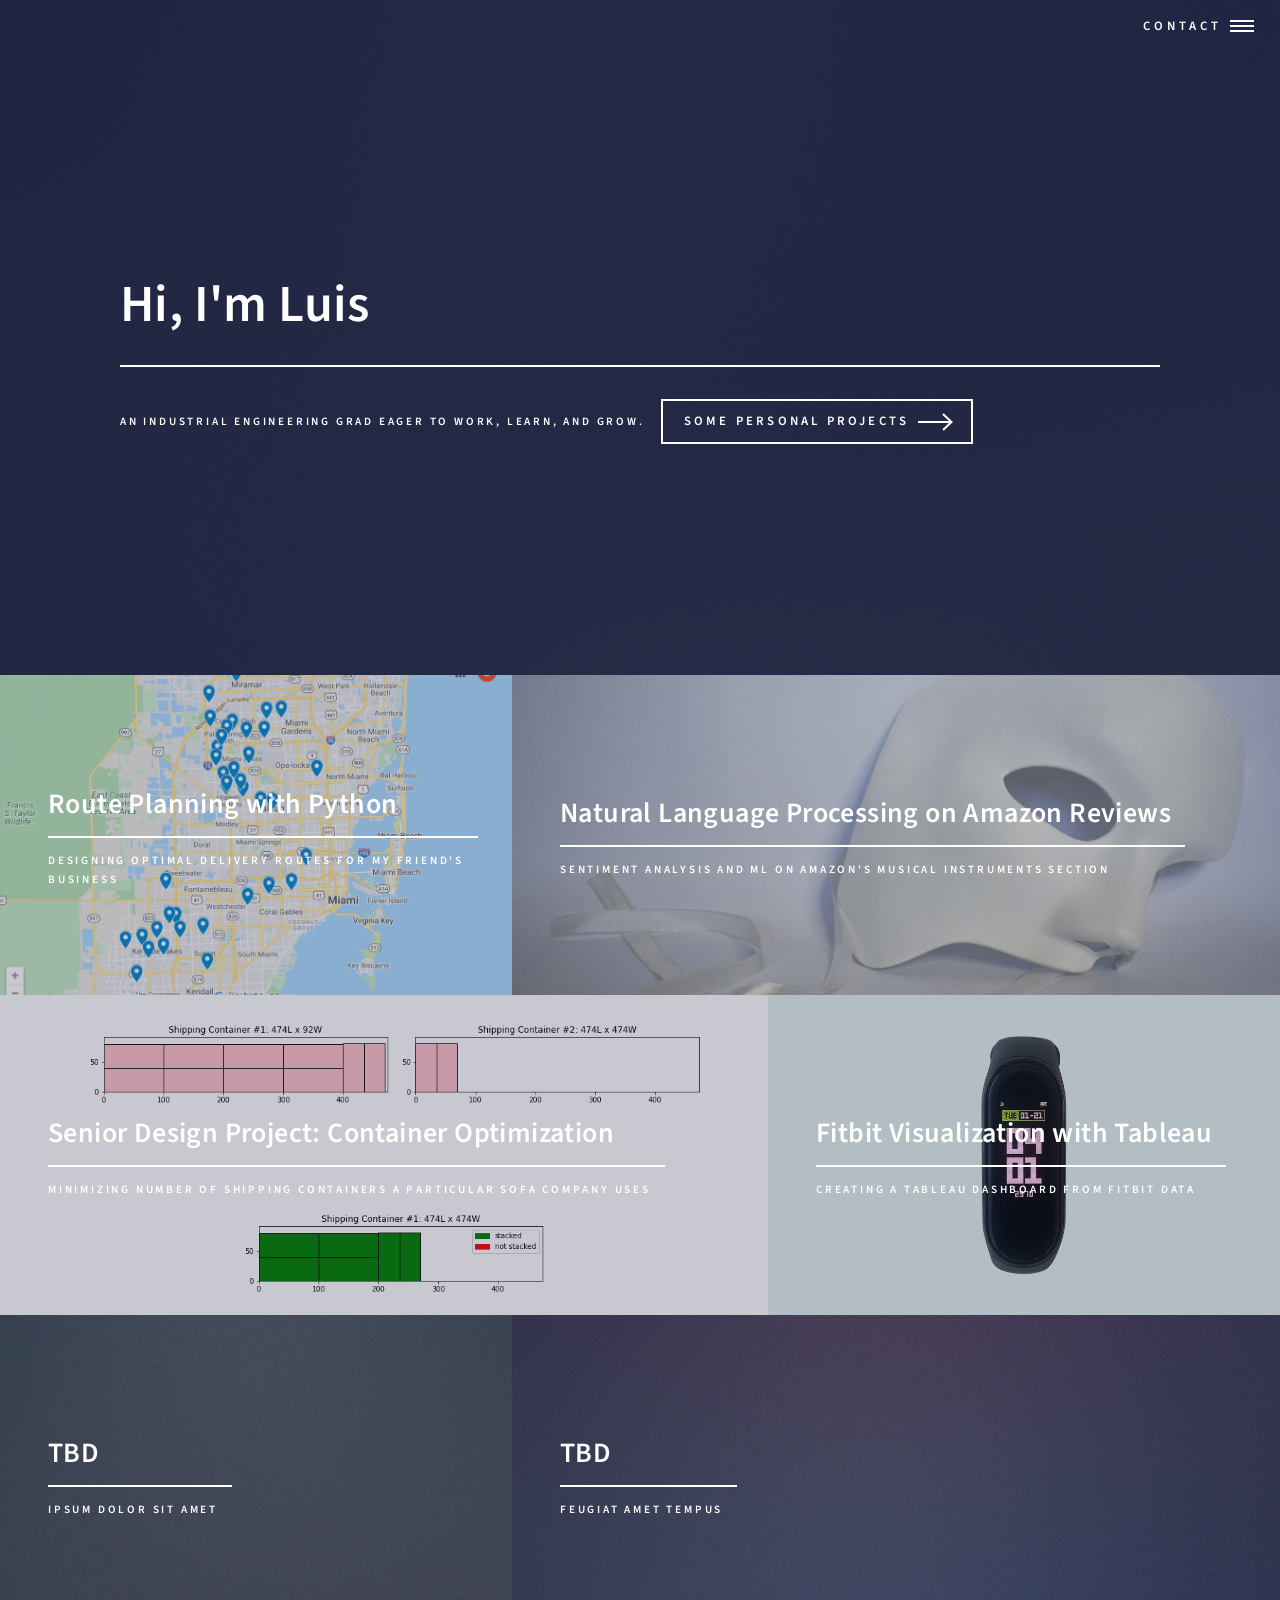
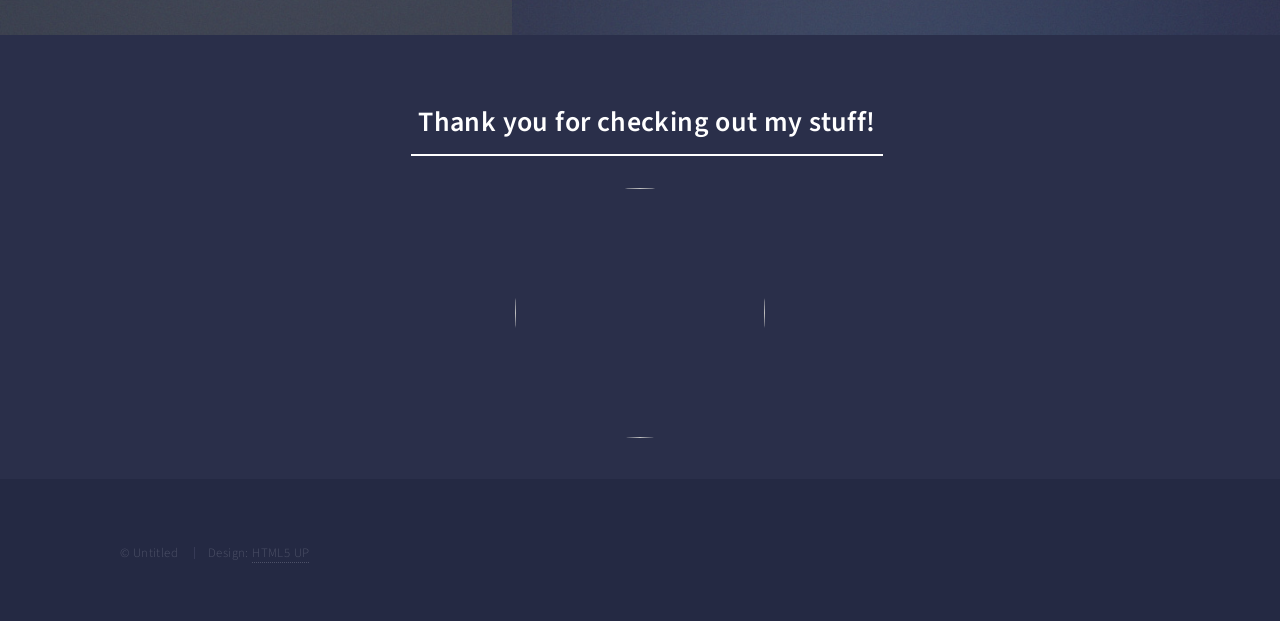
==== index.html @ 77a2e67a "Big Push" ====
<!DOCTYPE HTML>
<!--
	Forty by HTML5 UP
	html5up.net | @ajlkn
	Free for personal and commercial use under the CCA 3.0 license (html5up.net/license)
-->
<html>

<head>
	<title>Luis Ramirez Portfolio</title>
	<meta charset="utf-8" />
	<meta name="viewport" content="width=device-width, initial-scale=1, user-scalable=no" />
	<link rel="stylesheet" href="assets/css/main.css" />
	<noscript>
		<link rel="stylesheet" href="assets/css/noscript.css" />
	</noscript>
</head>

<body class="is-preload">

	<!-- Wrapper -->
	<div id="wrapper">

		<!-- Header -->
		<header id="header" class="alt">
			<nav>
				<a href="#menu">Contact</a>
			</nav>
		</header>

		<!-- Menu -->
		<nav id="menu">
			<ul class="links">
				<li><a style="pointer-events: none; cursor: default;" href="javascript:void(0);">(786) 250-7669</a></li>
				<li><a href=mailto:luisramirez9696@gmail.com>luisramirez9696@gmail.com</a></li>
				<p></p>
				<ul class="icons">
					<li><a href="#" class="icon brands alt fa-linkedin-in"><span class="label">LinkedIn</span></a></li>
				</ul>

			</ul>

		</nav>

		<!-- Banner -->
		<section id="banner" class="major">
			<div class="inner">
				<header class="major">
					<h1>Hi, I'm Luis</h1>
				</header>
				<div class="content">
					<p>An Industrial Engineering grad eager to work, learn, and grow. <br>

					<ul class="actions">
						<li><a href="#one" class="button next scrolly">Some personal projects</a></li>
					</ul>
				</div>
			</div>
		</section>

		<!-- Main -->
		<div id="main">

			<!-- One -->
			<section id="one" class="tiles">
				<article>
					<span class="image">
						<img src="images/deliverymap.png" alt="" />
					</span>
					<header class="major">
						<h3><a href="bf2.html" class="link">Route Planning with Python</a></h3>
						<p>Designing optimal delivery routes for my friend's business</p>
					</header>
				</article>
				<article>
					<span class="image">
						<img src="images/tamara-gak-1vZAezBEADw-unsplash.jpg" alt="" />
					</span>
					<header class="major">
						<h3><a href="amazon.html" class="link">Natural
								Language Processing on Amazon Reviews</a>
						</h3>
						<p>Sentiment analysis and ML on Amazon's Musical Instruments section</p>
					</header>
				</article>
				<article>
					<span class="image">
						<img src="images/floor_loading_only.png" alt="" />
					</span>
					<header class="major">
						<h3><a href="seniordesign.html" class="link">Senior Design Project: Container Optimization</a></h3>
						<p>Minimizing number of shipping containers a particular sofa company uses</p>
					</header>
				</article>
				<article>
					<span class="image">
						<img src="images/kiran-ck-UkO7K1CPFS8-unsplash.jpg" alt="" />
					</span>
					<header class="major">
						<h3><a href="fitbit-data-visualization.html" class="link">Fitbit Visualization with Tableau</a>
						</h3>
						<p>Creating a Tableau dashboard from Fitbit data</p>
					</header>
				</article>
				<article>
					<span class="image">
						<img src="images/pic05.jpg" alt="" />
					</span>
					<header class="major">
						<h3><a href="landing.html" class="link">TBD</a></h3>
						<p>Ipsum dolor sit amet</p>
					</header>
				</article>
				<article>
					<span class="image">
						<img src="images/pic06.jpg" alt="" />
					</span>
					<header class="major">
						<h3><a href="landing.html" class="link">TBD</a></h3>
						<p>Feugiat amet tempus</p>
					</header>
				</article>
			</section>


			<!-- Two -->
			<section id="two">


				

				<div class="inner">

					<center>
					<header class="major">
						<h2>Thank you for checking out my stuff!</h2>
					</header>

					<img id="avatar" src="images/IMG_6641.PNG" />
				</center>
				</div>

				
			</section>



		</div>

		<!-- Contact -->


		<!-- Footer -->
		<footer id="footer">
			<div class="inner">
				<!-- <ul class="icons">
					<li><a href="#" class="icon brands alt fa-twitter"><span class="label">Twitter</span></a></li>
					<li><a href="#" class="icon brands alt fa-facebook-f"><span class="label">Facebook</span></a></li>
					<li><a href="#" class="icon brands alt fa-instagram"><span class="label">Instagram</span></a></li>
					<li><a href="#" class="icon brands alt fa-github"><span class="label">GitHub</span></a></li>
					<li><a href="#" class="icon brands alt fa-linkedin-in"><span class="label">LinkedIn</span></a></li>
				</ul> -->
				<ul class="copyright">
					<li>&copy; Untitled</li>
					<li>Design: <a href="https://html5up.net">HTML5 UP</a></li>
				</ul>
			</div>
		</footer>

	</div>

	<!-- Scripts -->
	<script src="assets/js/jquery.min.js"></script>
	<script src="assets/js/jquery.scrolly.min.js"></script>
	<script src="assets/js/jquery.scrollex.min.js"></script>
	<script src="assets/js/browser.min.js"></script>
	<script src="assets/js/breakpoints.min.js"></script>
	<script src="assets/js/util.js"></script>
	<script src="assets/js/main.js"></script>

</body>

</html>
---- assets/css/main.css ----
@import url(fontawesome-all.min.css);
@import url("https://fonts.googleapis.com/css?family=Source+Sans+Pro:300,300italic,600,600italic");

/*
	Forty by HTML5 UP
	html5up.net | @ajlkn
	Free for personal and commercial use under the CCA 3.0 license (html5up.net/license)
*/

html, body, div, span, applet, object,
iframe, h1, h2, h3, h4, h5, h6, p, blockquote,
pre, a, abbr, acronym, address, big, cite,
code, del, dfn, em, img, ins, kbd, q, s, samp,
small, strike, strong, sub, sup, tt, var, b,
u, i, center, dl, dt, dd, ol, ul, li, fieldset,
form, label, legend, table, caption, tbody,
tfoot, thead, tr, th, td, article, aside,
canvas, details, embed, figure, figcaption,
footer, header, hgroup, menu, nav, output, ruby,
section, summary, time, mark, audio, video {
	margin: 0;
	padding: 0;
	border: 0;
	font-size: 100%;
	font: inherit;
	vertical-align: baseline;}

article, aside, details, figcaption, figure,
footer, header, hgroup, menu, nav, section {
	display: block;}

body {
	line-height: 1;
}

ol, ul {
	list-style: none;
}

blockquote, q {
	quotes: none;
}

	blockquote:before, blockquote:after, q:before, q:after {
		content: '';
		content: none;
	}

table {
	border-collapse: collapse;
	border-spacing: 0;
}

body {
	-webkit-text-size-adjust: none;
}

mark {
	background-color: transparent;
	color: inherit;
}

input::-moz-focus-inner {
	border: 0;
	padding: 0;
}

input, select, textarea {
	-moz-appearance: none;
	-webkit-appearance: none;
	-ms-appearance: none;
	appearance: none;
}

/* Basic */

	@-ms-viewport {
		width: device-width;
	}

	body {
		-ms-overflow-style: scrollbar;
	}

	@media screen and (max-width: 480px) {

		html, body {
			min-width: 320px;
		}

	}

	html {
		box-sizing: border-box;
	}

	*, *:before, *:after {
		box-sizing: inherit;
	}

	body {
		background: #242943;
	}

		body.is-preload *, body.is-preload *:before, body.is-preload *:after {
			-moz-animation: none !important;
			-webkit-animation: none !important;
			-ms-animation: none !important;
			animation: none !important;
			-moz-transition: none !important;
			-webkit-transition: none !important;
			-ms-transition: none !important;
			transition: none !important;
		}

/* Type */

	body, input, select, textarea {
		color: #ffffff;
		font-family: "Source Sans Pro", Helvetica, sans-serif;
		font-size: 17pt;
		font-weight: 300;
		letter-spacing: 0.025em;
		line-height: 1.65;
	}

		@media screen and (max-width: 1680px) {

			body, input, select, textarea {
				font-size: 14pt;
			}

		}

		@media screen and (max-width: 1280px) {

			body, input, select, textarea {
				font-size: 12pt;
			}

		}

		@media screen and (max-width: 360px) {

			body, input, select, textarea {
				font-size: 11pt;
			}

		}

	a {
		-moz-transition: color 0.2s ease-in-out, border-bottom-color 0.2s ease-in-out;
		-webkit-transition: color 0.2s ease-in-out, border-bottom-color 0.2s ease-in-out;
		-ms-transition: color 0.2s ease-in-out, border-bottom-color 0.2s ease-in-out;
		transition: color 0.2s ease-in-out, border-bottom-color 0.2s ease-in-out;
		border-bottom: dotted 1px;
		color: inherit;
		text-decoration: none;
	}

		a:hover {
			border-bottom-color: transparent;
			color: #9bf1ff !important;
		}

		a:active {
			color: #53e3fb !important;
		}

	strong, b {
		color: #ffffff;
		font-weight: 600;
	}

	em, i {
		font-style: italic;
	}

	p {
		margin: 0 0 2em 0;
		text-align: justify;
	}

	h1, h2, h3, h4, h5, h6 {
		color: #ffffff;
		font-weight: 600;
		line-height: 1.65;
		margin: 0 0 1em 0;
	}

		h1 a, h2 a, h3 a, h4 a, h5 a, h6 a {
			color: inherit;
			border-bottom: 0;
		}

	h1 {
		font-size: 2.5em;
	}

	h2 {
		font-size: 1.75em;
	}

	h3 {
		font-size: 1.35em;
	}

	h4 {
		font-size: 1.1em;
	}

	h5 {
		font-size: 0.9em;
	}

	h6 {
		font-size: 0.7em;
	}

	@media screen and (max-width: 736px) {

		h1 {
			font-size: 2em;
		}

		h2 {
			font-size: 1.5em;
		}

		h3 {
			font-size: 1.25em;
		}

	}

	sub {
		font-size: 0.8em;
		position: relative;
		top: 0.5em;
	}

	sup {
		font-size: 0.8em;
		position: relative;
		top: -0.5em;
	}

	blockquote {
		border-left: solid 4px rgba(212, 212, 255, 0.1);
		font-style: italic;
		margin: 0 0 2em 0;
		padding: 0.5em 0 0.5em 2em;
	}

	code {
		background: rgba(212, 212, 255, 0.035);
		font-family: "Courier New", monospace;
		font-size: 0.9em;
		margin: 0 0.25em;
		padding: 0.25em 0.65em;
	}

	pre {
		-webkit-overflow-scrolling: touch;
		font-family: "Courier New", monospace;
		font-size: 0.9em;
		margin: 0 0 2em 0;
	}

		pre code {
			display: block;
			line-height: 1.75;
			padding: 1em 1.5em;
			overflow-x: auto;
		}

	hr {
		border: 0;
		border-bottom: solid 1px rgba(212, 212, 255, 0.1);
		margin: 2em 0;
	}

		hr.major {
			margin: 3em 0;
		}

	.align-left {
		text-align: left;
	}

	.align-center {
		text-align: center;
	}

	.align-right {
		text-align: right;
	}

/* Row */

	.row {
		display: flex;
		flex-wrap: wrap;
		box-sizing: border-box;
		align-items: stretch;
	}

		.row > * {
			box-sizing: border-box;
		}

		.row.gtr-uniform > * > :last-child {
			margin-bottom: 0;
		}

		.row.aln-left {
			justify-content: flex-start;
		}

		.row.aln-center {
			justify-content: center;
		}

		.row.aln-right {
			justify-content: flex-end;
		}

		.row.aln-top {
			align-items: flex-start;
		}

		.row.aln-middle {
			align-items: center;
		}

		.row.aln-bottom {
			align-items: flex-end;
		}

		.row > .imp {
			order: -1;
		}

		.row > .col-1 {
			width: 8.33333%;
		}

		.row > .off-1 {
			margin-left: 8.33333%;
		}

		.row > .col-2 {
			width: 16.66667%;
		}

		.row > .off-2 {
			margin-left: 16.66667%;
		}

		.row > .col-3 {
			width: 25%;
		}

		.row > .off-3 {
			margin-left: 25%;
		}

		.row > .col-4 {
			width: 33.33333%;
		}

		.row > .off-4 {
			margin-left: 33.33333%;
		}

		.row > .col-5 {
			width: 41.66667%;
		}

		.row > .off-5 {
			margin-left: 41.66667%;
		}

		.row > .col-6 {
			width: 50%;
		}

		.row > .off-6 {
			margin-left: 50%;
		}

		.row > .col-7 {
			width: 58.33333%;
		}

		.row > .off-7 {
			margin-left: 58.33333%;
		}

		.row > .col-8 {
			width: 66.66667%;
		}

		.row > .off-8 {
			margin-left: 66.66667%;
		}

		.row > .col-9 {
			width: 75%;
		}

		.row > .off-9 {
			margin-left: 75%;
		}

		.row > .col-10 {
			width: 83.33333%;
		}

		.row > .off-10 {
			margin-left: 83.33333%;
		}

		.row > .col-11 {
			width: 91.66667%;
		}

		.row > .off-11 {
			margin-left: 91.66667%;
		}

		.row > .col-12 {
			width: 100%;
		}

		.row > .off-12 {
			margin-left: 100%;
		}

		.row.gtr-0 {
			margin-top: 0;
			margin-left: 0em;
		}

			.row.gtr-0 > * {
				padding: 0 0 0 0em;
			}

			.row.gtr-0.gtr-uniform {
				margin-top: 0em;
			}

				.row.gtr-0.gtr-uniform > * {
					padding-top: 0em;
				}

		.row.gtr-25 {
			margin-top: 0;
			margin-left: -0.5em;
		}

			.row.gtr-25 > * {
				padding: 0 0 0 0.5em;
			}

			.row.gtr-25.gtr-uniform {
				margin-top: -0.5em;
			}

				.row.gtr-25.gtr-uniform > * {
					padding-top: 0.5em;
				}

		.row.gtr-50 {
			margin-top: 0;
			margin-left: -1em;
		}

			.row.gtr-50 > * {
				padding: 0 0 0 1em;
			}

			.row.gtr-50.gtr-uniform {
				margin-top: -1em;
			}

				.row.gtr-50.gtr-uniform > * {
					padding-top: 1em;
				}

		.row {
			margin-top: 0;
			margin-left: -2em;
		}

			.row > * {
				padding: 0 0 0 2em;
			}

			.row.gtr-uniform {
				margin-top: -2em;
			}

				.row.gtr-uniform > * {
					padding-top: 2em;
				}

		.row.gtr-150 {
			margin-top: 0;
			margin-left: -3em;
		}

			.row.gtr-150 > * {
				padding: 0 0 0 3em;
			}

			.row.gtr-150.gtr-uniform {
				margin-top: -3em;
			}

				.row.gtr-150.gtr-uniform > * {
					padding-top: 3em;
				}

		.row.gtr-200 {
			margin-top: 0;
			margin-left: -4em;
		}

			.row.gtr-200 > * {
				padding: 0 0 0 4em;
			}

			.row.gtr-200.gtr-uniform {
				margin-top: -4em;
			}

				.row.gtr-200.gtr-uniform > * {
					padding-top: 4em;
				}

		@media screen and (max-width: 1680px) {

			.row {
				display: flex;
				flex-wrap: wrap;
				box-sizing: border-box;
				align-items: stretch;
			}

				.row > * {
					box-sizing: border-box;
				}

				.row.gtr-uniform > * > :last-child {
					margin-bottom: 0;
				}

				.row.aln-left {
					justify-content: flex-start;
				}

				.row.aln-center {
					justify-content: center;
				}

				.row.aln-right {
					justify-content: flex-end;
				}

				.row.aln-top {
					align-items: flex-start;
				}

				.row.aln-middle {
					align-items: center;
				}

				.row.aln-bottom {
					align-items: flex-end;
				}

				.row > .imp-xlarge {
					order: -1;
				}

				.row > .col-1-xlarge {
					width: 8.33333%;
				}

				.row > .off-1-xlarge {
					margin-left: 8.33333%;
				}

				.row > .col-2-xlarge {
					width: 16.66667%;
				}

				.row > .off-2-xlarge {
					margin-left: 16.66667%;
				}

				.row > .col-3-xlarge {
					width: 25%;
				}

				.row > .off-3-xlarge {
					margin-left: 25%;
				}

				.row > .col-4-xlarge {
					width: 33.33333%;
				}

				.row > .off-4-xlarge {
					margin-left: 33.33333%;
				}

				.row > .col-5-xlarge {
					width: 41.66667%;
				}

				.row > .off-5-xlarge {
					margin-left: 41.66667%;
				}

				.row > .col-6-xlarge {
					width: 50%;
				}

				.row > .off-6-xlarge {
					margin-left: 50%;
				}

				.row > .col-7-xlarge {
					width: 58.33333%;
				}

				.row > .off-7-xlarge {
					margin-left: 58.33333%;
				}

				.row > .col-8-xlarge {
					width: 66.66667%;
				}

				.row > .off-8-xlarge {
					margin-left: 66.66667%;
				}

				.row > .col-9-xlarge {
					width: 75%;
				}

				.row > .off-9-xlarge {
					margin-left: 75%;
				}

				.row > .col-10-xlarge {
					width: 83.33333%;
				}

				.row > .off-10-xlarge {
					margin-left: 83.33333%;
				}

				.row > .col-11-xlarge {
					width: 91.66667%;
				}

				.row > .off-11-xlarge {
					margin-left: 91.66667%;
				}

				.row > .col-12-xlarge {
					width: 100%;
				}

				.row > .off-12-xlarge {
					margin-left: 100%;
				}

				.row.gtr-0 {
					margin-top: 0;
					margin-left: 0em;
				}

					.row.gtr-0 > * {
						padding: 0 0 0 0em;
					}

					.row.gtr-0.gtr-uniform {
						margin-top: 0em;
					}

						.row.gtr-0.gtr-uniform > * {
							padding-top: 0em;
						}

				.row.gtr-25 {
					margin-top: 0;
					margin-left: -0.5em;
				}

					.row.gtr-25 > * {
						padding: 0 0 0 0.5em;
					}

					.row.gtr-25.gtr-uniform {
						margin-top: -0.5em;
					}

						.row.gtr-25.gtr-uniform > * {
							padding-top: 0.5em;
						}

				.row.gtr-50 {
					margin-top: 0;
					margin-left: -1em;
				}

					.row.gtr-50 > * {
						padding: 0 0 0 1em;
					}

					.row.gtr-50.gtr-uniform {
						margin-top: -1em;
					}

						.row.gtr-50.gtr-uniform > * {
							padding-top: 1em;
						}

				.row {
					margin-top: 0;
					margin-left: -2em;
				}

					.row > * {
						padding: 0 0 0 2em;
					}

					.row.gtr-uniform {
						margin-top: -2em;
					}

						.row.gtr-uniform > * {
							padding-top: 2em;
						}

				.row.gtr-150 {
					margin-top: 0;
					margin-left: -3em;
				}

					.row.gtr-150 > * {
						padding: 0 0 0 3em;
					}

					.row.gtr-150.gtr-uniform {
						margin-top: -3em;
					}

						.row.gtr-150.gtr-uniform > * {
							padding-top: 3em;
						}

				.row.gtr-200 {
					margin-top: 0;
					margin-left: -4em;
				}

					.row.gtr-200 > * {
						padding: 0 0 0 4em;
					}

					.row.gtr-200.gtr-uniform {
						margin-top: -4em;
					}

						.row.gtr-200.gtr-uniform > * {
							padding-top: 4em;
						}

		}

		@media screen and (max-width: 1280px) {

			.row {
				display: flex;
				flex-wrap: wrap;
				box-sizing: border-box;
				align-items: stretch;
			}

				.row > * {
					box-sizing: border-box;
				}

				.row.gtr-uniform > * > :last-child {
					margin-bottom: 0;
				}

				.row.aln-left {
					justify-content: flex-start;
				}

				.row.aln-center {
					justify-content: center;
				}

				.row.aln-right {
					justify-content: flex-end;
				}

				.row.aln-top {
					align-items: flex-start;
				}

				.row.aln-middle {
					align-items: center;
				}

				.row.aln-bottom {
					align-items: flex-end;
				}

				.row > .imp-large {
					order: -1;
				}

				.row > .col-1-large {
					width: 8.33333%;
				}

				.row > .off-1-large {
					margin-left: 8.33333%;
				}

				.row > .col-2-large {
					width: 16.66667%;
				}

				.row > .off-2-large {
					margin-left: 16.66667%;
				}

				.row > .col-3-large {
					width: 25%;
				}

				.row > .off-3-large {
					margin-left: 25%;
				}

				.row > .col-4-large {
					width: 33.33333%;
				}

				.row > .off-4-large {
					margin-left: 33.33333%;
				}

				.row > .col-5-large {
					width: 41.66667%;
				}

				.row > .off-5-large {
					margin-left: 41.66667%;
				}

				.row > .col-6-large {
					width: 50%;
				}

				.row > .off-6-large {
					margin-left: 50%;
				}

				.row > .col-7-large {
					width: 58.33333%;
				}

				.row > .off-7-large {
					margin-left: 58.33333%;
				}

				.row > .col-8-large {
					width: 66.66667%;
				}

				.row > .off-8-large {
					margin-left: 66.66667%;
				}

				.row > .col-9-large {
					width: 75%;
				}

				.row > .off-9-large {
					margin-left: 75%;
				}

				.row > .col-10-large {
					width: 83.33333%;
				}

				.row > .off-10-large {
					margin-left: 83.33333%;
				}

				.row > .col-11-large {
					width: 91.66667%;
				}

				.row > .off-11-large {
					margin-left: 91.66667%;
				}

				.row > .col-12-large {
					width: 100%;
				}

				.row > .off-12-large {
					margin-left: 100%;
				}

				.row.gtr-0 {
					margin-top: 0;
					margin-left: 0em;
				}

					.row.gtr-0 > * {
						padding: 0 0 0 0em;
					}

					.row.gtr-0.gtr-uniform {
						margin-top: 0em;
					}

						.row.gtr-0.gtr-uniform > * {
							padding-top: 0em;
						}

				.row.gtr-25 {
					margin-top: 0;
					margin-left: -0.375em;
				}

					.row.gtr-25 > * {
						padding: 0 0 0 0.375em;
					}

					.row.gtr-25.gtr-uniform {
						margin-top: -0.375em;
					}

						.row.gtr-25.gtr-uniform > * {
							padding-top: 0.375em;
						}

				.row.gtr-50 {
					margin-top: 0;
					margin-left: -0.75em;
				}

					.row.gtr-50 > * {
						padding: 0 0 0 0.75em;
					}

					.row.gtr-50.gtr-uniform {
						margin-top: -0.75em;
					}

						.row.gtr-50.gtr-uniform > * {
							padding-top: 0.75em;
						}

				.row {
					margin-top: 0;
					margin-left: -1.5em;
				}

					.row > * {
						padding: 0 0 0 1.5em;
					}

					.row.gtr-uniform {
						margin-top: -1.5em;
					}

						.row.gtr-uniform > * {
							padding-top: 1.5em;
						}

				.row.gtr-150 {
					margin-top: 0;
					margin-left: -2.25em;
				}

					.row.gtr-150 > * {
						padding: 0 0 0 2.25em;
					}

					.row.gtr-150.gtr-uniform {
						margin-top: -2.25em;
					}

						.row.gtr-150.gtr-uniform > * {
							padding-top: 2.25em;
						}

				.row.gtr-200 {
					margin-top: 0;
					margin-left: -3em;
				}

					.row.gtr-200 > * {
						padding: 0 0 0 3em;
					}

					.row.gtr-200.gtr-uniform {
						margin-top: -3em;
					}

						.row.gtr-200.gtr-uniform > * {
							padding-top: 3em;
						}

		}

		@media screen and (max-width: 980px) {

			.row {
				display: flex;
				flex-wrap: wrap;
				box-sizing: border-box;
				align-items: stretch;
			}

				.row > * {
					box-sizing: border-box;
				}

				.row.gtr-uniform > * > :last-child {
					margin-bottom: 0;
				}

				.row.aln-left {
					justify-content: flex-start;
				}

				.row.aln-center {
					justify-content: center;
				}

				.row.aln-right {
					justify-content: flex-end;
				}

				.row.aln-top {
					align-items: flex-start;
				}

				.row.aln-middle {
					align-items: center;
				}

				.row.aln-bottom {
					align-items: flex-end;
				}

				.row > .imp-medium {
					order: -1;
				}

				.row > .col-1-medium {
					width: 8.33333%;
				}

				.row > .off-1-medium {
					margin-left: 8.33333%;
				}

				.row > .col-2-medium {
					width: 16.66667%;
				}

				.row > .off-2-medium {
					margin-left: 16.66667%;
				}

				.row > .col-3-medium {
					width: 25%;
				}

				.row > .off-3-medium {
					margin-left: 25%;
				}

				.row > .col-4-medium {
					width: 33.33333%;
				}

				.row > .off-4-medium {
					margin-left: 33.33333%;
				}

				.row > .col-5-medium {
					width: 41.66667%;
				}

				.row > .off-5-medium {
					margin-left: 41.66667%;
				}

				.row > .col-6-medium {
					width: 50%;
				}

				.row > .off-6-medium {
					margin-left: 50%;
				}

				.row > .col-7-medium {
					width: 58.33333%;
				}

				.row > .off-7-medium {
					margin-left: 58.33333%;
				}

				.row > .col-8-medium {
					width: 66.66667%;
				}

				.row > .off-8-medium {
					margin-left: 66.66667%;
				}

				.row > .col-9-medium {
					width: 75%;
				}

				.row > .off-9-medium {
					margin-left: 75%;
				}

				.row > .col-10-medium {
					width: 83.33333%;
				}

				.row > .off-10-medium {
					margin-left: 83.33333%;
				}

				.row > .col-11-medium {
					width: 91.66667%;
				}

				.row > .off-11-medium {
					margin-left: 91.66667%;
				}

				.row > .col-12-medium {
					width: 100%;
				}

				.row > .off-12-medium {
					margin-left: 100%;
				}

				.row.gtr-0 {
					margin-top: 0;
					margin-left: 0em;
				}

					.row.gtr-0 > * {
						padding: 0 0 0 0em;
					}

					.row.gtr-0.gtr-uniform {
						margin-top: 0em;
					}

						.row.gtr-0.gtr-uniform > * {
							padding-top: 0em;
						}

				.row.gtr-25 {
					margin-top: 0;
					margin-left: -0.375em;
				}

					.row.gtr-25 > * {
						padding: 0 0 0 0.375em;
					}

					.row.gtr-25.gtr-uniform {
						margin-top: -0.375em;
					}

						.row.gtr-25.gtr-uniform > * {
							padding-top: 0.375em;
						}

				.row.gtr-50 {
					margin-top: 0;
					margin-left: -0.75em;
				}

					.row.gtr-50 > * {
						padding: 0 0 0 0.75em;
					}

					.row.gtr-50.gtr-uniform {
						margin-top: -0.75em;
					}

						.row.gtr-50.gtr-uniform > * {
							padding-top: 0.75em;
						}

				.row {
					margin-top: 0;
					margin-left: -1.5em;
				}

					.row > * {
						padding: 0 0 0 1.5em;
					}

					.row.gtr-uniform {
						margin-top: -1.5em;
					}

						.row.gtr-uniform > * {
							padding-top: 1.5em;
						}

				.row.gtr-150 {
					margin-top: 0;
					margin-left: -2.25em;
				}

					.row.gtr-150 > * {
						padding: 0 0 0 2.25em;
					}

					.row.gtr-150.gtr-uniform {
						margin-top: -2.25em;
					}

						.row.gtr-150.gtr-uniform > * {
							padding-top: 2.25em;
						}

				.row.gtr-200 {
					margin-top: 0;
					margin-left: -3em;
				}

					.row.gtr-200 > * {
						padding: 0 0 0 3em;
					}

					.row.gtr-200.gtr-uniform {
						margin-top: -3em;
					}

						.row.gtr-200.gtr-uniform > * {
							padding-top: 3em;
						}

		}

		@media screen and (max-width: 736px) {

			.row {
				display: flex;
				flex-wrap: wrap;
				box-sizing: border-box;
				align-items: stretch;
			}

				.row > * {
					box-sizing: border-box;
				}

				.row.gtr-uniform > * > :last-child {
					margin-bottom: 0;
				}

				.row.aln-left {
					justify-content: flex-start;
				}

				.row.aln-center {
					justify-content: center;
				}

				.row.aln-right {
					justify-content: flex-end;
				}

				.row.aln-top {
					align-items: flex-start;
				}

				.row.aln-middle {
					align-items: center;
				}

				.row.aln-bottom {
					align-items: flex-end;
				}

				.row > .imp-small {
					order: -1;
				}

				.row > .col-1-small {
					width: 8.33333%;
				}

				.row > .off-1-small {
					margin-left: 8.33333%;
				}

				.row > .col-2-small {
					width: 16.66667%;
				}

				.row > .off-2-small {
					margin-left: 16.66667%;
				}

				.row > .col-3-small {
					width: 25%;
				}

				.row > .off-3-small {
					margin-left: 25%;
				}

				.row > .col-4-small {
					width: 33.33333%;
				}

				.row > .off-4-small {
					margin-left: 33.33333%;
				}

				.row > .col-5-small {
					width: 41.66667%;
				}

				.row > .off-5-small {
					margin-left: 41.66667%;
				}

				.row > .col-6-small {
					width: 50%;
				}

				.row > .off-6-small {
					margin-left: 50%;
				}

				.row > .col-7-small {
					width: 58.33333%;
				}

				.row > .off-7-small {
					margin-left: 58.33333%;
				}

				.row > .col-8-small {
					width: 66.66667%;
				}

				.row > .off-8-small {
					margin-left: 66.66667%;
				}

				.row > .col-9-small {
					width: 75%;
				}

				.row > .off-9-small {
					margin-left: 75%;
				}

				.row > .col-10-small {
					width: 83.33333%;
				}

				.row > .off-10-small {
					margin-left: 83.33333%;
				}

				.row > .col-11-small {
					width: 91.66667%;
				}

				.row > .off-11-small {
					margin-left: 91.66667%;
				}

				.row > .col-12-small {
					width: 100%;
				}

				.row > .off-12-small {
					margin-left: 100%;
				}

				.row.gtr-0 {
					margin-top: 0;
					margin-left: 0em;
				}

					.row.gtr-0 > * {
						padding: 0 0 0 0em;
					}

					.row.gtr-0.gtr-uniform {
						margin-top: 0em;
					}

						.row.gtr-0.gtr-uniform > * {
							padding-top: 0em;
						}

				.row.gtr-25 {
					margin-top: 0;
					margin-left: -0.3125em;
				}

					.row.gtr-25 > * {
						padding: 0 0 0 0.3125em;
					}

					.row.gtr-25.gtr-uniform {
						margin-top: -0.3125em;
					}

						.row.gtr-25.gtr-uniform > * {
							padding-top: 0.3125em;
						}

				.row.gtr-50 {
					margin-top: 0;
					margin-left: -0.625em;
				}

					.row.gtr-50 > * {
						padding: 0 0 0 0.625em;
					}

					.row.gtr-50.gtr-uniform {
						margin-top: -0.625em;
					}

						.row.gtr-50.gtr-uniform > * {
							padding-top: 0.625em;
						}

				.row {
					margin-top: 0;
					margin-left: -1.25em;
				}

					.row > * {
						padding: 0 0 0 1.25em;
					}

					.row.gtr-uniform {
						margin-top: -1.25em;
					}

						.row.gtr-uniform > * {
							padding-top: 1.25em;
						}

				.row.gtr-150 {
					margin-top: 0;
					margin-left: -1.875em;
				}

					.row.gtr-150 > * {
						padding: 0 0 0 1.875em;
					}

					.row.gtr-150.gtr-uniform {
						margin-top: -1.875em;
					}

						.row.gtr-150.gtr-uniform > * {
							padding-top: 1.875em;
						}

				.row.gtr-200 {
					margin-top: 0;
					margin-left: -2.5em;
				}

					.row.gtr-200 > * {
						padding: 0 0 0 2.5em;
					}

					.row.gtr-200.gtr-uniform {
						margin-top: -2.5em;
					}

						.row.gtr-200.gtr-uniform > * {
							padding-top: 2.5em;
						}

		}

		@media screen and (max-width: 480px) {

			.row {
				display: flex;
				flex-wrap: wrap;
				box-sizing: border-box;
				align-items: stretch;
			}

				.row > * {
					box-sizing: border-box;
				}

				.row.gtr-uniform > * > :last-child {
					margin-bottom: 0;
				}

				.row.aln-left {
					justify-content: flex-start;
				}

				.row.aln-center {
					justify-content: center;
				}

				.row.aln-right {
					justify-content: flex-end;
				}

				.row.aln-top {
					align-items: flex-start;
				}

				.row.aln-middle {
					align-items: center;
				}

				.row.aln-bottom {
					align-items: flex-end;
				}

				.row > .imp-xsmall {
					order: -1;
				}

				.row > .col-1-xsmall {
					width: 8.33333%;
				}

				.row > .off-1-xsmall {
					margin-left: 8.33333%;
				}

				.row > .col-2-xsmall {
					width: 16.66667%;
				}

				.row > .off-2-xsmall {
					margin-left: 16.66667%;
				}

				.row > .col-3-xsmall {
					width: 25%;
				}

				.row > .off-3-xsmall {
					margin-left: 25%;
				}

				.row > .col-4-xsmall {
					width: 33.33333%;
				}

				.row > .off-4-xsmall {
					margin-left: 33.33333%;
				}

				.row > .col-5-xsmall {
					width: 41.66667%;
				}

				.row > .off-5-xsmall {
					margin-left: 41.66667%;
				}

				.row > .col-6-xsmall {
					width: 50%;
				}

				.row > .off-6-xsmall {
					margin-left: 50%;
				}

				.row > .col-7-xsmall {
					width: 58.33333%;
				}

				.row > .off-7-xsmall {
					margin-left: 58.33333%;
				}

				.row > .col-8-xsmall {
					width: 66.66667%;
				}

				.row > .off-8-xsmall {
					margin-left: 66.66667%;
				}

				.row > .col-9-xsmall {
					width: 75%;
				}

				.row > .off-9-xsmall {
					margin-left: 75%;
				}

				.row > .col-10-xsmall {
					width: 83.33333%;
				}

				.row > .off-10-xsmall {
					margin-left: 83.33333%;
				}

				.row > .col-11-xsmall {
					width: 91.66667%;
				}

				.row > .off-11-xsmall {
					margin-left: 91.66667%;
				}

				.row > .col-12-xsmall {
					width: 100%;
				}

				.row > .off-12-xsmall {
					margin-left: 100%;
				}

				.row.gtr-0 {
					margin-top: 0;
					margin-left: 0em;
				}

					.row.gtr-0 > * {
						padding: 0 0 0 0em;
					}

					.row.gtr-0.gtr-uniform {
						margin-top: 0em;
					}

						.row.gtr-0.gtr-uniform > * {
							padding-top: 0em;
						}

				.row.gtr-25 {
					margin-top: 0;
					margin-left: -0.3125em;
				}

					.row.gtr-25 > * {
						padding: 0 0 0 0.3125em;
					}

					.row.gtr-25.gtr-uniform {
						margin-top: -0.3125em;
					}

						.row.gtr-25.gtr-uniform > * {
							padding-top: 0.3125em;
						}

				.row.gtr-50 {
					margin-top: 0;
					margin-left: -0.625em;
				}

					.row.gtr-50 > * {
						padding: 0 0 0 0.625em;
					}

					.row.gtr-50.gtr-uniform {
						margin-top: -0.625em;
					}

						.row.gtr-50.gtr-uniform > * {
							padding-top: 0.625em;
						}

				.row {
					margin-top: 0;
					margin-left: -1.25em;
				}

					.row > * {
						padding: 0 0 0 1.25em;
					}

					.row.gtr-uniform {
						margin-top: -1.25em;
					}

						.row.gtr-uniform > * {
							padding-top: 1.25em;
						}

				.row.gtr-150 {
					margin-top: 0;
					margin-left: -1.875em;
				}

					.row.gtr-150 > * {
						padding: 0 0 0 1.875em;
					}

					.row.gtr-150.gtr-uniform {
						margin-top: -1.875em;
					}

						.row.gtr-150.gtr-uniform > * {
							padding-top: 1.875em;
						}

				.row.gtr-200 {
					margin-top: 0;
					margin-left: -2.5em;
				}

					.row.gtr-200 > * {
						padding: 0 0 0 2.5em;
					}

					.row.gtr-200.gtr-uniform {
						margin-top: -2.5em;
					}

						.row.gtr-200.gtr-uniform > * {
							padding-top: 2.5em;
						}

		}

/* Section/Article */

	section.special, article.special {
		text-align: center;
	}

	header.major {
		width: -moz-max-content;
		width: -webkit-max-content;
		width: -ms-max-content;
		width: max-content;
		margin-bottom: 2em;
	}

		header.major > :first-child {
			margin-bottom: 0;
			width: calc(100% + 0.5em);
		}

			header.major > :first-child:after {
				content: '';
				background-color: #ffffff;
				display: block;
				height: 2px;
				margin: 0.325em 0 0.5em 0;
				width: 100%;
			}

		header.major > p {
			font-size: 0.7em;
			font-weight: 600;
			letter-spacing: 0.25em;
			margin-bottom: 0;
			text-transform: uppercase;
		}

		body.is-ie header.major > :first-child:after {
			max-width: 9em;
		}

		body.is-ie header.major > h1:after {
			max-width: 100% !important;
		}

	@media screen and (max-width: 736px) {

		header.major > p br {
			display: none;
		}

	}

/* Form */

	form {
		margin: 0 0 2em 0;
	}

		form > :last-child {
			margin-bottom: 0;
		}

		form > .fields {
			display: -moz-flex;
			display: -webkit-flex;
			display: -ms-flex;
			display: flex;
			-moz-flex-wrap: wrap;
			-webkit-flex-wrap: wrap;
			-ms-flex-wrap: wrap;
			flex-wrap: wrap;
			width: calc(100% + 3em);
			margin: -1.5em 0 2em -1.5em;
		}

			form > .fields > .field {
				-moz-flex-grow: 0;
				-webkit-flex-grow: 0;
				-ms-flex-grow: 0;
				flex-grow: 0;
				-moz-flex-shrink: 0;
				-webkit-flex-shrink: 0;
				-ms-flex-shrink: 0;
				flex-shrink: 0;
				padding: 1.5em 0 0 1.5em;
				width: calc(100% - 1.5em);
			}

				form > .fields > .field.half {
					width: calc(50% - 0.75em);
				}

				form > .fields > .field.third {
					width: calc(100%/3 - 0.5em);
				}

				form > .fields > .field.quarter {
					width: calc(25% - 0.375em);
				}

		@media screen and (max-width: 480px) {

			form > .fields {
				width: calc(100% + 3em);
				margin: -1.5em 0 2em -1.5em;
			}

				form > .fields > .field {
					padding: 1.5em 0 0 1.5em;
					width: calc(100% - 1.5em);
				}

					form > .fields > .field.half {
						width: calc(100% - 1.5em);
					}

					form > .fields > .field.third {
						width: calc(100% - 1.5em);
					}

					form > .fields > .field.quarter {
						width: calc(100% - 1.5em);
					}

		}

	label {
		color: #ffffff;
		display: block;
		font-size: 0.8em;
		font-weight: 600;
		letter-spacing: 0.25em;
		margin: 0 0 1em 0;
		text-transform: uppercase;
	}

	input[type="text"],
	input[type="password"],
	input[type="email"],
	input[type="tel"],
	input[type="search"],
	input[type="url"],
	select,
	textarea {
		-moz-appearance: none;
		-webkit-appearance: none;
		-ms-appearance: none;
		appearance: none;
		background: rgba(212, 212, 255, 0.035);
		border: none;
		border-radius: 0;
		color: inherit;
		display: block;
		outline: 0;
		padding: 0 1em;
		text-decoration: none;
		width: 100%;
	}

		input[type="text"]:invalid,
		input[type="password"]:invalid,
		input[type="email"]:invalid,
		input[type="tel"]:invalid,
		input[type="search"]:invalid,
		input[type="url"]:invalid,
		select:invalid,
		textarea:invalid {
			box-shadow: none;
		}

		input[type="text"]:focus,
		input[type="password"]:focus,
		input[type="email"]:focus,
		input[type="tel"]:focus,
		input[type="search"]:focus,
		input[type="url"]:focus,
		select:focus,
		textarea:focus {
			border-color: #9bf1ff;
			box-shadow: 0 0 0 2px #9bf1ff;
		}

	select {
		background-image: url("data:image/svg+xml;charset=utf8,%3Csvg xmlns='http://www.w3.org/2000/svg' width='40' height='40' preserveAspectRatio='none' viewBox='0 0 40 40'%3E%3Cpath d='M9.4,12.3l10.4,10.4l10.4-10.4c0.2-0.2,0.5-0.4,0.9-0.4c0.3,0,0.6,0.1,0.9,0.4l3.3,3.3c0.2,0.2,0.4,0.5,0.4,0.9 c0,0.4-0.1,0.6-0.4,0.9L20.7,31.9c-0.2,0.2-0.5,0.4-0.9,0.4c-0.3,0-0.6-0.1-0.9-0.4L4.3,17.3c-0.2-0.2-0.4-0.5-0.4-0.9 c0-0.4,0.1-0.6,0.4-0.9l3.3-3.3c0.2-0.2,0.5-0.4,0.9-0.4S9.1,12.1,9.4,12.3z' fill='rgba(212, 212, 255, 0.1)' /%3E%3C/svg%3E");
		background-size: 1.25rem;
		background-repeat: no-repeat;
		background-position: calc(100% - 1rem) center;
		height: 2.75em;
		padding-right: 2.75em;
		text-overflow: ellipsis;
	}

		select option {
			color: #ffffff;
			background: #242943;
		}

		select:focus::-ms-value {
			background-color: transparent;
		}

		select::-ms-expand {
			display: none;
		}

	input[type="text"],
	input[type="password"],
	input[type="email"],
	input[type="tel"],
	input[type="search"],
	input[type="url"],
	select {
		height: 2.75em;
	}

	textarea {
		padding: 0.75em 1em;
	}

	input[type="checkbox"],
	input[type="radio"] {
		-moz-appearance: none;
		-webkit-appearance: none;
		-ms-appearance: none;
		appearance: none;
		display: block;
		float: left;
		margin-right: -2em;
		opacity: 0;
		width: 1em;
		z-index: -1;
	}

		input[type="checkbox"] + label,
		input[type="radio"] + label {
			text-decoration: none;
			color: #ffffff;
			cursor: pointer;
			display: inline-block;
			font-weight: 300;
			padding-left: 2.65em;
			padding-right: 0.75em;
			position: relative;
		}

			input[type="checkbox"] + label:before,
			input[type="radio"] + label:before {
				-moz-osx-font-smoothing: grayscale;
				-webkit-font-smoothing: antialiased;
				display: inline-block;
				font-style: normal;
				font-variant: normal;
				text-rendering: auto;
				line-height: 1;
				text-transform: none !important;
				font-family: 'Font Awesome 5 Free';
				font-weight: 900;
			}

			input[type="checkbox"] + label:before,
			input[type="radio"] + label:before {
				background: rgba(212, 212, 255, 0.035);
				content: '';
				display: inline-block;
				font-size: 0.8em;
				height: 2.0625em;
				left: 0;
				letter-spacing: 0;
				line-height: 2.0625em;
				position: absolute;
				text-align: center;
				top: 0;
				width: 2.0625em;
			}

		input[type="checkbox"]:checked + label:before,
		input[type="radio"]:checked + label:before {
			background: #ffffff;
			border-color: #9bf1ff;
			content: '\f00c';
			color: #242943;
		}

		input[type="checkbox"]:focus + label:before,
		input[type="radio"]:focus + label:before {
			box-shadow: 0 0 0 2px #9bf1ff;
		}

	input[type="radio"] + label:before {
		border-radius: 100%;
	}

	::-webkit-input-placeholder {
		color: rgba(244, 244, 255, 0.2) !important;
		opacity: 1.0;
	}

	:-moz-placeholder {
		color: rgba(244, 244, 255, 0.2) !important;
		opacity: 1.0;
	}

	::-moz-placeholder {
		color: rgba(244, 244, 255, 0.2) !important;
		opacity: 1.0;
	}

	:-ms-input-placeholder {
		color: rgba(244, 244, 255, 0.2) !important;
		opacity: 1.0;
	}

/* Box */

	.box {
		border: solid 1px rgba(212, 212, 255, 0.1);
		margin-bottom: 2em;
		padding: 1.5em;
	}

		.box > :last-child,
		.box > :last-child > :last-child,
		.box > :last-child > :last-child > :last-child {
			margin-bottom: 0;
		}

		.box.alt {
			border: 0;
			border-radius: 0;
			padding: 0;
		}

/* Icon */

	.icon {
		text-decoration: none;
		border-bottom: none;
		position: relative;
	}

		.icon:before {
			-moz-osx-font-smoothing: grayscale;
			-webkit-font-smoothing: antialiased;
			display: inline-block;
			font-style: normal;
			font-variant: normal;
			text-rendering: auto;
			line-height: 1;
			text-transform: none !important;
			font-family: 'Font Awesome 5 Free';
			font-weight: 400;
		}

		.icon > .label {
			display: none;
		}

		.icon:before {
			line-height: inherit;
		}

		.icon.solid:before {
			font-weight: 900;
		}

		.icon.brands:before {
			font-family: 'Font Awesome 5 Brands';
		}

		.icon.alt:before {
			background-color: #ffffff;
			border-radius: 100%;
			color: #242943;
			display: inline-block;
			height: 2em;
			line-height: 2em;
			text-align: center;
			width: 2em;
		}

	a.icon.alt:before {
		-moz-transition: background-color 0.2s ease-in-out;
		-webkit-transition: background-color 0.2s ease-in-out;
		-ms-transition: background-color 0.2s ease-in-out;
		transition: background-color 0.2s ease-in-out;
	}

	a.icon.alt:hover:before {
		background-color: #6fc3df;
	}

	a.icon.alt:active:before {
		background-color: #37a6cb;
	}

/* Image */

	.image {
		border: 0;
		display: inline-block;
		position: relative;
	}

		.image img {
			display: block;
		}

		.image.left, .image.right {
			max-width: 30%;
		}

			.image.left img, .image.right img {
				width: 100%;
			}

		.image.left {
			float: left;
			margin: 0 1.5em 1.25em 0;
			top: 0.25em;
		}

		.image.right {
			float: right;
			margin: 0 0 1.25em 1.5em;
			top: 0.25em;
		}

		.image.fit {
			display: block;
			margin: 0 0 2em 0;
			width: 100%;
		}

			.image.fit img {
				width: 100%;
			}

		.image.main {
			display: block;
			margin: 2.5em 0;
			width: 100%;
		}

			.image.main img {
				width: 100%;
			}

			@media screen and (max-width: 736px) {

				.image.main {
					margin: 1.5em 0;
				}

			}

/* List */

	ol {
		list-style: decimal;
		margin: 0 0 2em 0;
		padding-left: 1.25em;
	}

		ol li {
			padding-left: 0.25em;
		}

	ul {
		list-style: disc;
		margin: 0 0 2em 0;
		padding-left: 1em;
	}

		ul li {
			padding-left: 0.5em;
		}

		ul.alt {
			list-style: none;
			padding-left: 0;
		}

			ul.alt li {
				border-top: solid 1px rgba(212, 212, 255, 0.1);
				padding: 0.5em 0;
			}

				ul.alt li:first-child {
					border-top: 0;
					padding-top: 0;
				}

	dl {
		margin: 0 0 2em 0;
	}

		dl dt {
			display: block;
			font-weight: 600;
			margin: 0 0 1em 0;
		}

		dl dd {
			margin-left: 2em;
		}

/* Actions */

	ul.actions {
		display: -moz-flex;
		display: -webkit-flex;
		display: -ms-flex;
		display: flex;
		cursor: default;
		list-style: none;
		margin-left: -1em;
		padding-left: 0;
	}

		ul.actions li {
			padding: 0 0 0 1em;
			vertical-align: middle;
		}

		ul.actions.special {
			-moz-justify-content: center;
			-webkit-justify-content: center;
			-ms-justify-content: center;
			justify-content: center;
			width: 100%;
			margin-left: 0;
		}

			ul.actions.special li:first-child {
				padding-left: 0;
			}

		ul.actions.stacked {
			-moz-flex-direction: column;
			-webkit-flex-direction: column;
			-ms-flex-direction: column;
			flex-direction: column;
			margin-left: 0;
		}

			ul.actions.stacked li {
				padding: 1.3em 0 0 0;
			}

				ul.actions.stacked li:first-child {
					padding-top: 0;
				}

		ul.actions.fit {
			width: calc(100% + 1em);
		}

			ul.actions.fit li {
				-moz-flex-grow: 1;
				-webkit-flex-grow: 1;
				-ms-flex-grow: 1;
				flex-grow: 1;
				-moz-flex-shrink: 1;
				-webkit-flex-shrink: 1;
				-ms-flex-shrink: 1;
				flex-shrink: 1;
				width: 100%;
			}

				ul.actions.fit li > * {
					width: 100%;
				}

			ul.actions.fit.stacked {
				width: 100%;
			}

/* Icons */

	ul.icons {
		cursor: default;
		list-style: none;
		padding-left: 0;
	}

		ul.icons li {
			display: inline-block;
			padding: 0 1em 0 0;
		}

			ul.icons li:last-child {
				padding-right: 0;
			}

		@media screen and (max-width: 736px) {

			ul.icons li {
				padding: 0 0.75em 0 0;
			}

		}

/* Pagination */

	ul.pagination {
		cursor: default;
		list-style: none;
		padding-left: 0;
	}

		ul.pagination li {
			display: inline-block;
			padding-left: 0;
			vertical-align: middle;
		}

			ul.pagination li > .page {
				-moz-transition: background-color 0.2s ease-in-out, color 0.2s ease-in-out;
				-webkit-transition: background-color 0.2s ease-in-out, color 0.2s ease-in-out;
				-ms-transition: background-color 0.2s ease-in-out, color 0.2s ease-in-out;
				transition: background-color 0.2s ease-in-out, color 0.2s ease-in-out;
				border-bottom: 0;
				display: inline-block;
				font-size: 0.8em;
				font-weight: 600;
				height: 1.5em;
				line-height: 1.5em;
				margin: 0 0.125em;
				min-width: 1.5em;
				padding: 0 0.5em;
				text-align: center;
			}

				ul.pagination li > .page.active {
					background-color: #ffffff;
					color: #242943;
				}

					ul.pagination li > .page.active:hover {
						background-color: #9bf1ff;
						color: #242943 !important;
					}

					ul.pagination li > .page.active:active {
						background-color: #53e3fb;
					}

			ul.pagination li:first-child {
				padding-right: 0.75em;
			}

			ul.pagination li:last-child {
				padding-left: 0.75em;
			}

		@media screen and (max-width: 480px) {

			ul.pagination li:nth-child(n+2):nth-last-child(n+2) {
				display: none;
			}

			ul.pagination li:first-child {
				padding-right: 0;
			}

		}

/* Table */

	.table-wrapper {
		-webkit-overflow-scrolling: touch;
		overflow-x: auto;
	}

	table {
		margin: 0 0 2em 0;
		width: 100%;
	}

		table tbody tr {
			border: solid 1px rgba(212, 212, 255, 0.1);
			border-left: 0;
			border-right: 0;
		}

			table tbody tr:nth-child(2n + 1) {
				background-color: rgba(212, 212, 255, 0.035);
			}

		table td {
			padding: 0.75em 0.75em;
		}

		table th {
			color: #ffffff;
			font-size: 0.9em;
			font-weight: 600;
			padding: 0 0.75em 0.75em 0.75em;
			text-align: left;
		}

		table thead {
			border-bottom: solid 2px rgba(212, 212, 255, 0.1);
		}

		table tfoot {
			border-top: solid 2px rgba(212, 212, 255, 0.1);
		}

		table.alt {
			border-collapse: separate;
		}

			table.alt tbody tr td {
				border: solid 1px rgba(212, 212, 255, 0.1);
				border-left-width: 0;
				border-top-width: 0;
			}

				table.alt tbody tr td:first-child {
					border-left-width: 1px;
				}

			table.alt tbody tr:first-child td {
				border-top-width: 1px;
			}

			table.alt thead {
				border-bottom: 0;
			}

			table.alt tfoot {
				border-top: 0;
			}

/* Button */

	input[type="submit"],
	input[type="reset"],
	input[type="button"],
	button,
	.button {
		-moz-appearance: none;
		-webkit-appearance: none;
		-ms-appearance: none;
		appearance: none;
		-moz-transition: background-color 0.2s ease-in-out, box-shadow 0.2s ease-in-out, color 0.2s ease-in-out;
		-webkit-transition: background-color 0.2s ease-in-out, box-shadow 0.2s ease-in-out, color 0.2s ease-in-out;
		-ms-transition: background-color 0.2s ease-in-out, box-shadow 0.2s ease-in-out, color 0.2s ease-in-out;
		transition: background-color 0.2s ease-in-out, box-shadow 0.2s ease-in-out, color 0.2s ease-in-out;
		background-color: transparent;
		border: 0;
		border-radius: 0;
		box-shadow: inset 0 0 0 2px #ffffff;
		color: #ffffff;
		cursor: pointer;
		display: inline-block;
		font-size: 0.8em;
		font-weight: 600;
		height: 3.5em;
		letter-spacing: 0.25em;
		line-height: 3.5em;
		padding: 0 1.75em;
		text-align: center;
		text-decoration: none;
		text-transform: uppercase;
		white-space: nowrap;
	}

		input[type="submit"]:hover, input[type="submit"]:active,
		input[type="reset"]:hover,
		input[type="reset"]:active,
		input[type="button"]:hover,
		input[type="button"]:active,
		button:hover,
		button:active,
		.button:hover,
		.button:active {
			box-shadow: inset 0 0 0 2px #9bf1ff;
			color: #9bf1ff;
		}

		input[type="submit"]:active,
		input[type="reset"]:active,
		input[type="button"]:active,
		button:active,
		.button:active {
			background-color: rgba(155, 241, 255, 0.1);
			box-shadow: inset 0 0 0 2px #53e3fb;
			color: #53e3fb;
		}

		input[type="submit"].icon:before,
		input[type="reset"].icon:before,
		input[type="button"].icon:before,
		button.icon:before,
		.button.icon:before {
			margin-right: 0.5em;
		}

		input[type="submit"].fit,
		input[type="reset"].fit,
		input[type="button"].fit,
		button.fit,
		.button.fit {
			width: 100%;
		}

		input[type="submit"].small,
		input[type="reset"].small,
		input[type="button"].small,
		button.small,
		.button.small {
			font-size: 0.6em;
		}

		input[type="submit"].large,
		input[type="reset"].large,
		input[type="button"].large,
		button.large,
		.button.large {
			font-size: 1.25em;
			height: 3em;
			line-height: 3em;
		}

		input[type="submit"].next,
		input[type="reset"].next,
		input[type="button"].next,
		button.next,
		.button.next {
			padding-right: 4.5em;
			position: relative;
		}

			input[type="submit"].next:before, input[type="submit"].next:after,
			input[type="reset"].next:before,
			input[type="reset"].next:after,
			input[type="button"].next:before,
			input[type="button"].next:after,
			button.next:before,
			button.next:after,
			.button.next:before,
			.button.next:after {
				-moz-transition: opacity 0.2s ease-in-out;
				-webkit-transition: opacity 0.2s ease-in-out;
				-ms-transition: opacity 0.2s ease-in-out;
				transition: opacity 0.2s ease-in-out;
				background-position: center right;
				background-repeat: no-repeat;
				background-size: 36px 24px;
				content: '';
				display: block;
				height: 100%;
				position: absolute;
				right: 1.5em;
				top: 0;
				vertical-align: middle;
				width: 36px;
			}

			input[type="submit"].next:before,
			input[type="reset"].next:before,
			input[type="button"].next:before,
			button.next:before,
			.button.next:before {
				background-image: url("data:image/svg+xml;charset=utf8,%3Csvg xmlns='http://www.w3.org/2000/svg' xmlns:xlink='http://www.w3.org/1999/xlink' width='36px' height='24px' viewBox='0 0 36 24' zoomAndPan='disable'%3E%3Cstyle%3Eline %7B stroke: %23ffffff%3B stroke-width: 2px%3B %7D%3C/style%3E%3Cline x1='0' y1='12' x2='34' y2='12' /%3E%3Cline x1='25' y1='4' x2='34' y2='12.5' /%3E%3Cline x1='25' y1='20' x2='34' y2='11.5' /%3E%3C/svg%3E");
			}

			input[type="submit"].next:after,
			input[type="reset"].next:after,
			input[type="button"].next:after,
			button.next:after,
			.button.next:after {
				background-image: url("data:image/svg+xml;charset=utf8,%3Csvg xmlns='http://www.w3.org/2000/svg' xmlns:xlink='http://www.w3.org/1999/xlink' width='36px' height='24px' viewBox='0 0 36 24' zoomAndPan='disable'%3E%3Cstyle%3Eline %7B stroke: %239bf1ff%3B stroke-width: 2px%3B %7D%3C/style%3E%3Cline x1='0' y1='12' x2='34' y2='12' /%3E%3Cline x1='25' y1='4' x2='34' y2='12.5' /%3E%3Cline x1='25' y1='20' x2='34' y2='11.5' /%3E%3C/svg%3E");
				opacity: 0;
				z-index: 1;
			}

			input[type="submit"].next:hover:after, input[type="submit"].next:active:after,
			input[type="reset"].next:hover:after,
			input[type="reset"].next:active:after,
			input[type="button"].next:hover:after,
			input[type="button"].next:active:after,
			button.next:hover:after,
			button.next:active:after,
			.button.next:hover:after,
			.button.next:active:after {
				opacity: 1;
			}

			@media screen and (max-width: 1280px) {

				input[type="submit"].next,
				input[type="reset"].next,
				input[type="button"].next,
				button.next,
				.button.next {
					padding-right: 5em;
				}

			}

		input[type="submit"].primary,
		input[type="reset"].primary,
		input[type="button"].primary,
		button.primary,
		.button.primary {
			background-color: #ffffff;
			box-shadow: none;
			color: #242943;
		}

			input[type="submit"].primary:hover, input[type="submit"].primary:active,
			input[type="reset"].primary:hover,
			input[type="reset"].primary:active,
			input[type="button"].primary:hover,
			input[type="button"].primary:active,
			button.primary:hover,
			button.primary:active,
			.button.primary:hover,
			.button.primary:active {
				background-color: #9bf1ff;
				color: #242943 !important;
			}

			input[type="submit"].primary:active,
			input[type="reset"].primary:active,
			input[type="button"].primary:active,
			button.primary:active,
			.button.primary:active {
				background-color: #53e3fb;
			}

		input[type="submit"].disabled, input[type="submit"]:disabled,
		input[type="reset"].disabled,
		input[type="reset"]:disabled,
		input[type="button"].disabled,
		input[type="button"]:disabled,
		button.disabled,
		button:disabled,
		.button.disabled,
		.button:disabled {
			pointer-events: none;
			cursor: default;
			opacity: 0.25;
		}

/* Tiles */

	.tiles {
		display: -moz-flex;
		display: -webkit-flex;
		display: -ms-flex;
		display: flex;
		-moz-flex-wrap: wrap;
		-webkit-flex-wrap: wrap;
		-ms-flex-wrap: wrap;
		flex-wrap: wrap;
		border-top: 0 !important;
	}

		.tiles + * {
			border-top: 0 !important;
		}

		.tiles article {
			-moz-align-items: center;
			-webkit-align-items: center;
			-ms-align-items: center;
			align-items: center;
			display: -moz-flex;
			display: -webkit-flex;
			display: -ms-flex;
			display: flex;
			-moz-transition: -moz-transform 0.25s ease, opacity 0.25s ease, -moz-filter 1s ease, -webkit-filter 1s ease;
			-webkit-transition: -webkit-transform 0.25s ease, opacity 0.25s ease, -webkit-filter 1s ease, -webkit-filter 1s ease;
			-ms-transition: -ms-transform 0.25s ease, opacity 0.25s ease, -ms-filter 1s ease, -webkit-filter 1s ease;
			transition: transform 0.25s ease, opacity 0.25s ease, filter 1s ease, -webkit-filter 1s ease;
			padding: 4em 4em 2em 4em ;
			background-position: center;
			background-repeat: no-repeat;
			background-size: cover;
			cursor: default;
			height: 40vh;
			max-height: 40em;
			min-height: 23em;
			overflow: hidden;
			position: relative;
			width: 40%;
		}

			.tiles article .image {
				display: none;
			}

			.tiles article header {
				position: relative;
				z-index: 3;
			}

			.tiles article h3 {
				font-size: 1.75em;
			}

				.tiles article h3 a:hover {
					color: inherit !important;
				}

			.tiles article .link.primary {
				border: 0;
				height: 100%;
				left: 0;
				position: absolute;
				top: 0;
				width: 100%;
				z-index: 4;
			}

			.tiles article:before {
				-moz-transition: opacity 0.5s ease;
				-webkit-transition: opacity 0.5s ease;
				-ms-transition: opacity 0.5s ease;
				transition: opacity 0.5s ease;
				bottom: 0;
				content: '';
				display: block;
				height: 100%;
				left: 0;
				opacity: 0;
				position: absolute;
				width: 100%;
				z-index: 2;
			}

			.tiles article:after {
				background-color: rgba(36, 41, 67, 0.25);
				content: '';
				display: block;
				height: 100%;
				left: 0;
				position: absolute;
				top: 0;
				width: 100%;
				z-index: 1;
			}

			.tiles article:hover:before {
				opacity: 0.85;
			}

			.tiles article.is-transitioning {
				-moz-transform: scale(0.95);
				-webkit-transform: scale(0.95);
				-ms-transform: scale(0.95);
				transform: scale(0.95);
				-moz-filter: blur(0.5em);
				-webkit-filter: blur(0.5em);
				-ms-filter: blur(0.5em);
				filter: blur(0.5em);
				opacity: 0;
			}

			.tiles article:nth-child(4n - 1), .tiles article:nth-child(4n - 2) {
				width: 60%;
			}

			.tiles article:nth-child(6n - 5):before {
				background-color: #5290a5;
			}

			.tiles article:nth-child(6n - 4):before {
				background-color: #0a090828;
			}

			.tiles article:nth-child(6n - 3):before {
				background-color: #0000003d;
			}

			.tiles article:nth-child(6n - 2):before {
				background-color: #516969dc;
			}

			.tiles article:nth-child(6n - 1):before {
				background-color: #8ea9e8;
			}

			.tiles article:nth-child(6n):before {
				background-color: #87c5a4;
			}

		@media screen and (max-width: 1280px) {

			.tiles article {
				padding: 4em 3em 2em 3em ;
				height: 30vh;
				max-height: 30em;
				min-height: 20em;
			}

		}

		@media screen and (max-width: 980px) {

			.tiles article {
				width: 50% !important;
			}

		}

		@media screen and (max-width: 736px) {

			.tiles article {
				padding: 3em 1.5em 1em 1.5em ;
				height: 16em;
				max-height: none;
				min-height: 0;
			}

				.tiles article h3 {
					font-size: 1.5em;
				}

		}

		@media screen and (max-width: 480px) {

			.tiles {
				display: block;
			}

				.tiles article {
					height: 20em;
					width: 100% !important;
				}

		}

/* Contact Method */

	.contact-method {
		margin: 0 0 2em 0;
		padding-left: 3.25em;
		position: relative;
	}

		.contact-method .icon {
			left: 0;
			position: absolute;
			top: 0;
		}

		.contact-method h3 {
			margin: 0 0 0.5em 0;
		}

/* Spotlights */

	.spotlights {
		border-top: 0 !important;
	}

		.spotlights + * {
			border-top: 0 !important;
		}

		.spotlights > section {
			display: -moz-flex;
			display: -webkit-flex;
			display: -ms-flex;
			display: flex;
			-moz-flex-direction: row;
			-webkit-flex-direction: row;
			-ms-flex-direction: row;
			flex-direction: row;
			background-color: #2e3450;
		}

			.spotlights > section > .image {
				background-position: center center;
				background-size: cover;
				border-radius: 0;
				display: block;
				position: relative;
				width: 30%;
			}

				.spotlights > section > .image img {
					border-radius: 0;
					display: block;
					width: 100%;
				}

				.spotlights > section > .image:before {
					background: rgba(36, 41, 67, 0.9);
					content: '';
					display: block;
					height: 100%;
					left: 0;
					opacity: 0;
					position: absolute;
					top: 0;
					width: 100%;
				}

			.spotlights > section > .content {
				display: -moz-flex;
				display: -webkit-flex;
				display: -ms-flex;
				display: flex;
				-moz-flex-direction: column;
				-webkit-flex-direction: column;
				-ms-flex-direction: column;
				flex-direction: column;
				-moz-justify-content: center;
				-webkit-justify-content: center;
				-ms-justify-content: center;
				justify-content: center;
				-moz-align-items: center;
				-webkit-align-items: center;
				-ms-align-items: center;
				align-items: center;
				padding: 2em 3em 0.1em 3em ;
				width: 70%;
			}

				.spotlights > section > .content > .inner {
					margin: 0 auto;
					max-width: 100%;
					width: 65em;
				}

			.spotlights > section:nth-child(2n) {
				-moz-flex-direction: row-reverse;
				-webkit-flex-direction: row-reverse;
				-ms-flex-direction: row-reverse;
				flex-direction: row-reverse;
				background-color: #333856;
			}

				.spotlights > section:nth-child(2n) > .content {
					-moz-align-items: -moz-flex-end;
					-webkit-align-items: -webkit-flex-end;
					-ms-align-items: -ms-flex-end;
					align-items: flex-end;
				}

		@media screen and (max-width: 1680px) {

			.spotlights > section > .image {
				width: 40%;
			}

			.spotlights > section > .content {
				width: 60%;
			}

		}

		@media screen and (max-width: 1280px) {

			.spotlights > section > .image {
				width: 45%;
			}

			.spotlights > section > .content {
				width: 55%;
			}

		}

		@media screen and (max-width: 980px) {

			.spotlights > section {
				display: block;
			}

				.spotlights > section > .image {
					width: 100%;
				}

				.spotlights > section > .content {
					padding: 4em 3em 2em 3em ;
					width: 100%;
				}

		}

		@media screen and (max-width: 736px) {

			.spotlights > section > .content {
				padding: 3em 1.5em 1em 1.5em ;
			}

		}

/* Header */

	@-moz-keyframes reveal-header {
		0% {
			top: -4em;
			opacity: 0;
		}

		100% {
			top: 0;
			opacity: 1;
		}
	}

	@-webkit-keyframes reveal-header {
		0% {
			top: -4em;
			opacity: 0;
		}

		100% {
			top: 0;
			opacity: 1;
		}
	}

	@-ms-keyframes reveal-header {
		0% {
			top: -4em;
			opacity: 0;
		}

		100% {
			top: 0;
			opacity: 1;
		}
	}

	@keyframes reveal-header {
		0% {
			top: -4em;
			opacity: 0;
		}

		100% {
			top: 0;
			opacity: 1;
		}
	}

	#header {
		display: -moz-flex;
		display: -webkit-flex;
		display: -ms-flex;
		display: flex;
		background-color: #2a2f4a;
		box-shadow: 0 0 0.25em 0 rgba(0, 0, 0, 0.15);
		cursor: default;
		font-weight: 600;
		height: 3.25em;
		left: 0;
		letter-spacing: 0.25em;
		line-height: 3.25em;
		margin: 0;
		position: fixed;
		text-transform: uppercase;
		top: 0;
		width: 100%;
		z-index: 10000;
	}

		#header .logo {
			border: 0;
			display: inline-block;
			font-size: 0.8em;
			height: inherit;
			line-height: inherit;
			padding: 0 1.5em;
		}

			#header .logo strong {
				-moz-transition: background-color 0.2s ease-in-out, color 0.2s ease-in-out;
				-webkit-transition: background-color 0.2s ease-in-out, color 0.2s ease-in-out;
				-ms-transition: background-color 0.2s ease-in-out, color 0.2s ease-in-out;
				transition: background-color 0.2s ease-in-out, color 0.2s ease-in-out;
				background-color: #ffffff;
				color: #242943;
				display: inline-block;
				line-height: 1.65em;
				margin-right: 0.325em;
				padding: 0 0.125em 0 0.375em;
			}

			#header .logo:hover strong {
				background-color: #9bf1ff;
			}

			#header .logo:active strong {
				background-color: #53e3fb;
			}

		#header nav {
			display: -moz-flex;
			display: -webkit-flex;
			display: -ms-flex;
			display: flex;
			-moz-justify-content: -moz-flex-end;
			-webkit-justify-content: -webkit-flex-end;
			-ms-justify-content: -ms-flex-end;
			justify-content: flex-end;
			-moz-flex-grow: 1;
			-webkit-flex-grow: 1;
			-ms-flex-grow: 1;
			flex-grow: 1;
			height: inherit;
			line-height: inherit;
		}

			#header nav a {
				border: 0;
				display: block;
				font-size: 0.8em;
				height: inherit;
				line-height: inherit;
				padding: 0 0.75em;
				position: relative;
				vertical-align: middle;
			}

				#header nav a:last-child {
					padding-right: 1.5em;
				}

				#header nav a[href="#menu"] {
					padding-right: 3.325em !important;
				}

					#header nav a[href="#menu"]:before, #header nav a[href="#menu"]:after {
						background-image: url("data:image/svg+xml;charset=utf8,%3Csvg xmlns='http://www.w3.org/2000/svg' width='24' height='32' viewBox='0 0 24 32' preserveAspectRatio='none'%3E%3Cstyle%3Eline %7B stroke-width: 2px%3B stroke: %23ffffff%3B %7D%3C/style%3E%3Cline x1='0' y1='11' x2='24' y2='11' /%3E%3Cline x1='0' y1='21' x2='24' y2='21' /%3E%3Cline x1='0' y1='16' x2='24' y2='16' /%3E%3C/svg%3E");
						background-position: center;
						background-repeat: no-repeat;
						background-size: 24px 32px;
						content: '';
						display: block;
						height: 100%;
						position: absolute;
						right: 1.5em;
						top: 0;
						vertical-align: middle;
						width: 24px;
					}

					#header nav a[href="#menu"]:after {
						-moz-transition: opacity 0.2s ease-in-out;
						-webkit-transition: opacity 0.2s ease-in-out;
						-ms-transition: opacity 0.2s ease-in-out;
						transition: opacity 0.2s ease-in-out;
						background-image: url("data:image/svg+xml;charset=utf8,%3Csvg xmlns='http://www.w3.org/2000/svg' width='24' height='32' viewBox='0 0 24 32' preserveAspectRatio='none'%3E%3Cstyle%3Eline %7B stroke-width: 2px%3B stroke: %239bf1ff%3B %7D%3C/style%3E%3Cline x1='0' y1='11' x2='24' y2='11' /%3E%3Cline x1='0' y1='21' x2='24' y2='21' /%3E%3Cline x1='0' y1='16' x2='24' y2='16' /%3E%3C/svg%3E");
						opacity: 0;
						z-index: 1;
					}

					#header nav a[href="#menu"]:hover:after, #header nav a[href="#menu"]:active:after {
						opacity: 1;
					}

					#header nav a[href="#menu"]:last-child {
						padding-right: 3.875em !important;
					}

						#header nav a[href="#menu"]:last-child:before, #header nav a[href="#menu"]:last-child:after {
							right: 2em;
						}

		#header.reveal {
			-moz-animation: reveal-header 0.35s ease;
			-webkit-animation: reveal-header 0.35s ease;
			-ms-animation: reveal-header 0.35s ease;
			animation: reveal-header 0.35s ease;
		}

		#header.alt {
			-moz-transition: opacity 2.5s ease;
			-webkit-transition: opacity 2.5s ease;
			-ms-transition: opacity 2.5s ease;
			transition: opacity 2.5s ease;
			-moz-transition-delay: 0.75s;
			-webkit-transition-delay: 0.75s;
			-ms-transition-delay: 0.75s;
			transition-delay: 0.75s;
			-moz-animation: none;
			-webkit-animation: none;
			-ms-animation: none;
			animation: none;
			background-color: transparent;
			box-shadow: none;
			position: absolute;
		}

			#header.alt.style1 .logo strong {
				color: #6fc3df;
			}

			#header.alt.style2 .logo strong {
				color: #8d82c4;
			}

			#header.alt.style3 .logo strong {
				color: #ec8d81;
			}

			#header.alt.style4 .logo strong {
				color: #e7b788;
			}

			#header.alt.style5 .logo strong {
				color: #8ea9e8;
			}

			#header.alt.style6 .logo strong {
				color: #87c5a4;
			}

		body.is-preload #header.alt {
			opacity: 0;
		}

		@media screen and (max-width: 1680px) {

			#header nav a[href="#menu"] {
				padding-right: 3.75em !important;
			}

				#header nav a[href="#menu"]:last-child {
					padding-right: 4.25em !important;
				}

		}

		@media screen and (max-width: 1280px) {

			#header nav a[href="#menu"] {
				padding-right: 4em !important;
			}

				#header nav a[href="#menu"]:last-child {
					padding-right: 4.5em !important;
				}

		}

		@media screen and (max-width: 736px) {

			#header {
				height: 2.75em;
				line-height: 2.75em;
			}

				#header .logo {
					padding: 0 1em;
				}

				#header nav a {
					padding: 0 0.5em;
				}

					#header nav a:last-child {
						padding-right: 1em;
					}

					#header nav a[href="#menu"] {
						padding-right: 3.25em !important;
					}

						#header nav a[href="#menu"]:before, #header nav a[href="#menu"]:after {
							right: 0.75em;
						}

						#header nav a[href="#menu"]:last-child {
							padding-right: 4em !important;
						}

							#header nav a[href="#menu"]:last-child:before, #header nav a[href="#menu"]:last-child:after {
								right: 1.5em;
							}

		}

		@media screen and (max-width: 480px) {

			#header .logo span {
				display: none;
			}

			#header nav a[href="#menu"] {
				overflow: hidden;
				padding-right: 0 !important;
				text-indent: 5em;
				white-space: nowrap;
				width: 5em;
			}

				#header nav a[href="#menu"]:before, #header nav a[href="#menu"]:after {
					right: 0;
					width: inherit;
				}

				#header nav a[href="#menu"]:last-child:before, #header nav a[href="#menu"]:last-child:after {
					width: 4em;
					right: 0;
				}

		}

/* Banner */

	#banner {
		-moz-align-items: center;
		-webkit-align-items: center;
		-ms-align-items: center;
		align-items: center;
		background-image: url("../../images/banner.jpg");
		display: -moz-flex;
		display: -webkit-flex;
		display: -ms-flex;
		display: flex;
		padding: 6em 0 2em 0 ;
		background-attachment: fixed;
		background-position: center;
		background-repeat: no-repeat;
		background-size: cover;
		border-bottom: 0 !important;
		cursor: default;
		height: 60vh;
		margin-bottom: -3.25em;
		max-height: 32em;
		min-height: 22em;
		position: relative;
		top: -3.25em;
	}

		#banner:after {
			-moz-transition: opacity 2.5s ease;
			-webkit-transition: opacity 2.5s ease;
			-ms-transition: opacity 2.5s ease;
			transition: opacity 2.5s ease;
			-moz-transition-delay: 0.75s;
			-webkit-transition-delay: 0.75s;
			-ms-transition-delay: 0.75s;
			transition-delay: 0.75s;
			pointer-events: none;
			background-color: #242943;
			content: '';
			display: block;
			height: 100%;
			left: 0;
			opacity: 0.85;
			position: absolute;
			top: 0;
			width: 100%;
			z-index: 1;
		}

		#banner h1 {
			font-size: 3.25em;
		}

		#banner > .inner {
			-moz-transition: opacity 1.5s ease, -moz-transform 0.5s ease-out, -moz-filter 0.5s ease, -webkit-filter 0.5s ease;
			-webkit-transition: opacity 1.5s ease, -webkit-transform 0.5s ease-out, -webkit-filter 0.5s ease, -webkit-filter 0.5s ease;
			-ms-transition: opacity 1.5s ease, -ms-transform 0.5s ease-out, -ms-filter 0.5s ease, -webkit-filter 0.5s ease;
			transition: opacity 1.5s ease, transform 0.5s ease-out, filter 0.5s ease, -webkit-filter 0.5s ease;
			padding: 0 !important;
			position: relative;
			z-index: 2;
		}

			#banner > .inner .image {
				display: none;
			}

			#banner > .inner header {
				width: auto;
			}

				#banner > .inner header > :first-child {
					width: auto;
				}

					#banner > .inner header > :first-child:after {
						max-width: 100%;
					}

			#banner > .inner .content {
				display: -moz-flex;
				display: -webkit-flex;
				display: -ms-flex;
				display: flex;
				-moz-align-items: center;
				-webkit-align-items: center;
				-ms-align-items: center;
				align-items: center;
				margin: 0 0 2em 0;
			}

				#banner > .inner .content > * {
					margin-right: 1.5em;
					margin-bottom: 0;
				}

				#banner > .inner .content > :last-child {
					margin-right: 0;
				}

				#banner > .inner .content p {
					font-size: 0.7em;
					font-weight: 600;
					letter-spacing: 0.25em;
					text-transform: uppercase;
				}

		#banner.major {
			height: 75vh;
			min-height: 30em;
			max-height: 50em;
		}

			#banner.major.alt {
				opacity: 0.75;
			}

		#banner.style1:after {
			background-color: #6fc3df;
		}

		#banner.style2:after {
			background-color: #8d82c4;
		}

		#banner.style3:after {
			background-color: #ec8d81;
		}

		#banner.style4:after {
			background-color: #e7b788;
		}

		#banner.style5:after {
			background-color: #8ea9e8;
		}

		#banner.style6:after {
			background-color: #87c5a4;
		}

		body.is-preload #banner:after {
			opacity: 1.0;
		}

		body.is-preload #banner > .inner {
			-moz-filter: blur(0.125em);
			-webkit-filter: blur(0.125em);
			-ms-filter: blur(0.125em);
			filter: blur(0.125em);
			-moz-transform: translateX(-0.5em);
			-webkit-transform: translateX(-0.5em);
			-ms-transform: translateX(-0.5em);
			transform: translateX(-0.5em);
			opacity: 0;
		}

		@media screen and (max-width: 1280px) {

			#banner {
				background-attachment: scroll;
			}

		}

		@media screen and (max-width: 736px) {

			#banner {
				padding: 5em 0 1em 0 ;
				height: auto;
				margin-bottom: -2.75em;
				max-height: none;
				min-height: 0;
				top: -2.75em;
			}

				#banner h1 {
					font-size: 2em;
				}

				#banner > .inner .content {
					display: block;
				}

					#banner > .inner .content > * {
						margin-right: 0;
						margin-bottom: 2em;
					}

				#banner.major {
					height: auto;
					min-height: 0;
					max-height: none;
				}

		}

		@media screen and (max-width: 480px) {

			#banner {
				padding: 6em 0 2em 0 ;
			}

				#banner > .inner .content p br {
					display: none;
				}

				#banner.major {
					padding: 8em 0 4em 0 ;
				}

		}

/* Main */

	#main {
		background-color: #2a2f4a;
	}

		#main > * {
			border-top: solid 1px rgba(212, 212, 255, 0.1);
		}

			#main > *:first-child {
				border-top: 0;
			}

			#main > * > .inner {
				padding: 4em 0 2em 0 ;
				margin: 0 auto;
				max-width: 65em;
				width: calc(100% - 6em);
			}

				@media screen and (max-width: 736px) {

					#main > * > .inner {
						padding: 3em 0 1em 0 ;
						width: calc(100% - 3em);
					}

				}

		#main.alt {
			background-color: transparent;
			border-bottom: solid 1px rgba(212, 212, 255, 0.1);
		}

/* Contact */

	#contact {
		border-bottom: solid 1px rgba(212, 212, 255, 0.1);
		overflow-x: hidden;
	}

		#contact > .inner {
			display: -moz-flex;
			display: -webkit-flex;
			display: -ms-flex;
			display: flex;
			padding: 0 !important;
		}

			#contact > .inner > :nth-child(2n - 1) {
				padding: 4em 3em 2em 0 ;
				border-right: solid 1px rgba(212, 212, 255, 0.1);
				width: 60%;
			}

			#contact > .inner > :nth-child(2n) {
				padding-left: 3em;
				width: 40%;
			}

			#contact > .inner > .split {
				padding: 0;
			}

				#contact > .inner > .split > * {
					padding: 3em 0 1em 3em ;
					position: relative;
				}

					#contact > .inner > .split > *:before {
						border-top: solid 1px rgba(212, 212, 255, 0.1);
						content: '';
						display: block;
						margin-left: -3em;
						position: absolute;
						top: 0;
						width: calc(100vw + 3em);
					}

				#contact > .inner > .split > :first-child:before {
					display: none;
				}

		@media screen and (max-width: 980px) {

			#contact > .inner {
				display: block;
			}

				#contact > .inner > :nth-child(2n - 1) {
					padding: 4em 0 2em 0 ;
					border-right: 0;
					width: 100%;
				}

				#contact > .inner > :nth-child(2n) {
					padding-left: 0;
					width: 100%;
				}

				#contact > .inner > .split > * {
					padding: 3em 0 1em 0 ;
				}

				#contact > .inner > .split > :first-child:before {
					display: block;
				}

		}

		@media screen and (max-width: 736px) {

			#contact > .inner > :nth-child(2n - 1) {
				padding: 3em 0 1em 0 ;
			}

		}

/* Footer */

	#footer .copyright {
		font-size: 0.8em;
		list-style: none;
		padding-left: 0;
	}

		#footer .copyright li {
			border-left: solid 1px rgba(212, 212, 255, 0.1);
			color: rgba(244, 244, 255, 0.2);
			display: inline-block;
			line-height: 1;
			margin-left: 1em;
			padding-left: 1em;
		}

			#footer .copyright li:first-child {
				border-left: 0;
				margin-left: 0;
				padding-left: 0;
			}

	@media screen and (max-width: 480px) {

		#footer .copyright li {
			display: block;
			border-left: 0;
			margin-left: 0;
			padding-left: 0;
			line-height: inherit;
		}

	}

/* Wrapper */

	#wrapper {
		-moz-transition: -moz-filter 0.35s ease, -webkit-filter 0.35s ease, opacity 0.375s ease-out;
		-webkit-transition: -webkit-filter 0.35s ease, -webkit-filter 0.35s ease, opacity 0.375s ease-out;
		-ms-transition: -ms-filter 0.35s ease, -webkit-filter 0.35s ease, opacity 0.375s ease-out;
		transition: filter 0.35s ease, -webkit-filter 0.35s ease, opacity 0.375s ease-out;
		padding-top: 3.25em;
	}

		#wrapper.is-transitioning {
			opacity: 0;
		}

		#wrapper > * > .inner {
			padding: 4em 0 2em 0 ;
			margin: 0 auto;
			max-width: 65em;
			width: calc(100% - 6em);
		}

			@media screen and (max-width: 736px) {

				#wrapper > * > .inner {
					padding: 3em 0 1em 0 ;
					width: calc(100% - 3em);
				}

			}

		@media screen and (max-width: 736px) {

			#wrapper {
				padding-top: 2.75em;
			}

		}

/* Menu */

	#menu {
		-moz-transition: -moz-transform 0.35s ease, opacity 0.35s ease, visibility 0.35s;
		-webkit-transition: -webkit-transform 0.35s ease, opacity 0.35s ease, visibility 0.35s;
		-ms-transition: -ms-transform 0.35s ease, opacity 0.35s ease, visibility 0.35s;
		transition: transform 0.35s ease, opacity 0.35s ease, visibility 0.35s;
		-moz-align-items: center;
		-webkit-align-items: center;
		-ms-align-items: center;
		align-items: center;
		display: -moz-flex;
		display: -webkit-flex;
		display: -ms-flex;
		display: flex;
		-moz-justify-content: center;
		-webkit-justify-content: center;
		-ms-justify-content: center;
		justify-content: center;
		pointer-events: none;
		background: rgba(36, 41, 67, 0.9);
		box-shadow: none;
		height: 100%;
		left: 0;
		opacity: 0;
		overflow: hidden;
		padding: 3em 2em;
		position: fixed;
		top: 0;
		visibility: hidden;
		width: 100%;
		z-index: 10002;
	}

		#menu .inner {
			-moz-transition: -moz-transform 0.35s ease-out, opacity 0.35s ease, visibility 0.35s;
			-webkit-transition: -webkit-transform 0.35s ease-out, opacity 0.35s ease, visibility 0.35s;
			-ms-transition: -ms-transform 0.35s ease-out, opacity 0.35s ease, visibility 0.35s;
			transition: transform 0.35s ease-out, opacity 0.35s ease, visibility 0.35s;
			-moz-transform: rotateX(20deg);
			-webkit-transform: rotateX(20deg);
			-ms-transform: rotateX(20deg);
			transform: rotateX(20deg);
			-webkit-overflow-scrolling: touch;
			max-width: 100%;
			max-height: 100vh;
			opacity: 0;
			overflow: auto;
			text-align: center;
			visibility: hidden;
			width: 18em;
		}

			#menu .inner > :first-child {
				margin-top: 2em;
			}

			#menu .inner > :last-child {
				margin-bottom: 3em;
			}

		#menu ul {
			margin: 0 0 1em 0;
		}

			#menu ul.links {
				list-style: none;
				padding: 0;
			}

				#menu ul.links > li {
					padding: 0;
				}

					#menu ul.links > li > a:not(.button) {
						border: 0;
						border-top: solid 1px rgba(212, 212, 255, 0.1);
						display: block;
						font-size: 0.8em;
						font-weight: 600;
						letter-spacing: 0.25em;
						line-height: 4em;
						text-decoration: none;
						text-transform: uppercase;
					}

					#menu ul.links > li > .button {
						display: block;
						margin: 0.5em 0 0 0;
					}

					#menu ul.links > li:first-child > a:not(.button) {
						border-top: 0 !important;
					}

		#menu .close {
			-moz-transition: color 0.2s ease-in-out;
			-webkit-transition: color 0.2s ease-in-out;
			-ms-transition: color 0.2s ease-in-out;
			transition: color 0.2s ease-in-out;
			-webkit-tap-highlight-color: rgba(0, 0, 0, 0);
			border: 0;
			cursor: pointer;
			display: block;
			height: 4em;
			line-height: 4em;
			overflow: hidden;
			padding-right: 1.25em;
			position: absolute;
			right: 0;
			text-align: right;
			text-indent: 8em;
			top: 0;
			vertical-align: middle;
			white-space: nowrap;
			width: 8em;
		}

			#menu .close:before, #menu .close:after {
				-moz-transition: opacity 0.2s ease-in-out;
				-webkit-transition: opacity 0.2s ease-in-out;
				-ms-transition: opacity 0.2s ease-in-out;
				transition: opacity 0.2s ease-in-out;
				background-position: center;
				background-repeat: no-repeat;
				content: '';
				display: block;
				height: 4em;
				position: absolute;
				right: 0;
				top: 0;
				width: 4em;
			}

			#menu .close:before {
				background-image: url("data:image/svg+xml;charset=utf8,%3Csvg xmlns='http://www.w3.org/2000/svg' xmlns:xlink='http://www.w3.org/1999/xlink' width='20px' height='20px' viewBox='0 0 20 20' zoomAndPan='disable'%3E%3Cstyle%3Eline %7B stroke: %23ffffff%3B stroke-width: 2%3B %7D%3C/style%3E%3Cline x1='0' y1='0' x2='20' y2='20' /%3E%3Cline x1='20' y1='0' x2='0' y2='20' /%3E%3C/svg%3E");
			}

			#menu .close:after {
				background-image: url("data:image/svg+xml;charset=utf8,%3Csvg xmlns='http://www.w3.org/2000/svg' xmlns:xlink='http://www.w3.org/1999/xlink' width='20px' height='20px' viewBox='0 0 20 20' zoomAndPan='disable'%3E%3Cstyle%3Eline %7B stroke: %239bf1ff%3B stroke-width: 2%3B %7D%3C/style%3E%3Cline x1='0' y1='0' x2='20' y2='20' /%3E%3Cline x1='20' y1='0' x2='0' y2='20' /%3E%3C/svg%3E");
				opacity: 0;
			}

			#menu .close:hover:after, #menu .close:active:after {
				opacity: 1;
			}

	body.is-ie #menu {
		background: rgba(42, 47, 74, 0.975);
	}

	body.is-menu-visible #wrapper {
		-moz-filter: blur(0.5em);
		-webkit-filter: blur(0.5em);
		-ms-filter: blur(0.5em);
		filter: blur(0.5em);
	}

	body.is-menu-visible #menu {
		pointer-events: auto;
		opacity: 1;
		visibility: visible;
	}

		body.is-menu-visible #menu .inner {
			-moz-transform: none;
			-webkit-transform: none;
			-ms-transform: none;
			transform: none;
			opacity: 1;
			visibility: visible;
		}

		#avatar {
			/* This image is 687 wide by 1024 tall, similar to your aspect ratio */
			background-image: url('http://i.stack.imgur.com/Dj7eP.jpg');
			
			/* make a square container */
			width: 250px;
			height: 250px;
		
			/* fill the container, preserving aspect ratio, and cropping to fit */
			background-size: cover;

			object-fit: cover;
		
			/* center the image vertically and horizontally */
			background-position: top center;
		
			/* round the edges to a circle with border radius 1/2 container size */
			border-radius: 50%;
		}
---- assets/css/noscript.css ----
/*
	Forty by HTML5 UP
	html5up.net | @ajlkn
	Free for personal and commercial use under the CCA 3.0 license (html5up.net/license)
*/

/* Banner */

	body.is-preload #banner:after {
		opacity: 0.85;
	}

	body.is-preload #banner > .inner {
		-moz-filter: none;
		-webkit-filter: none;
		-ms-filter: none;
		filter: none;
		-moz-transform: none;
		-webkit-transform: none;
		-ms-transform: none;
		transform: none;
		opacity: 1;
	}
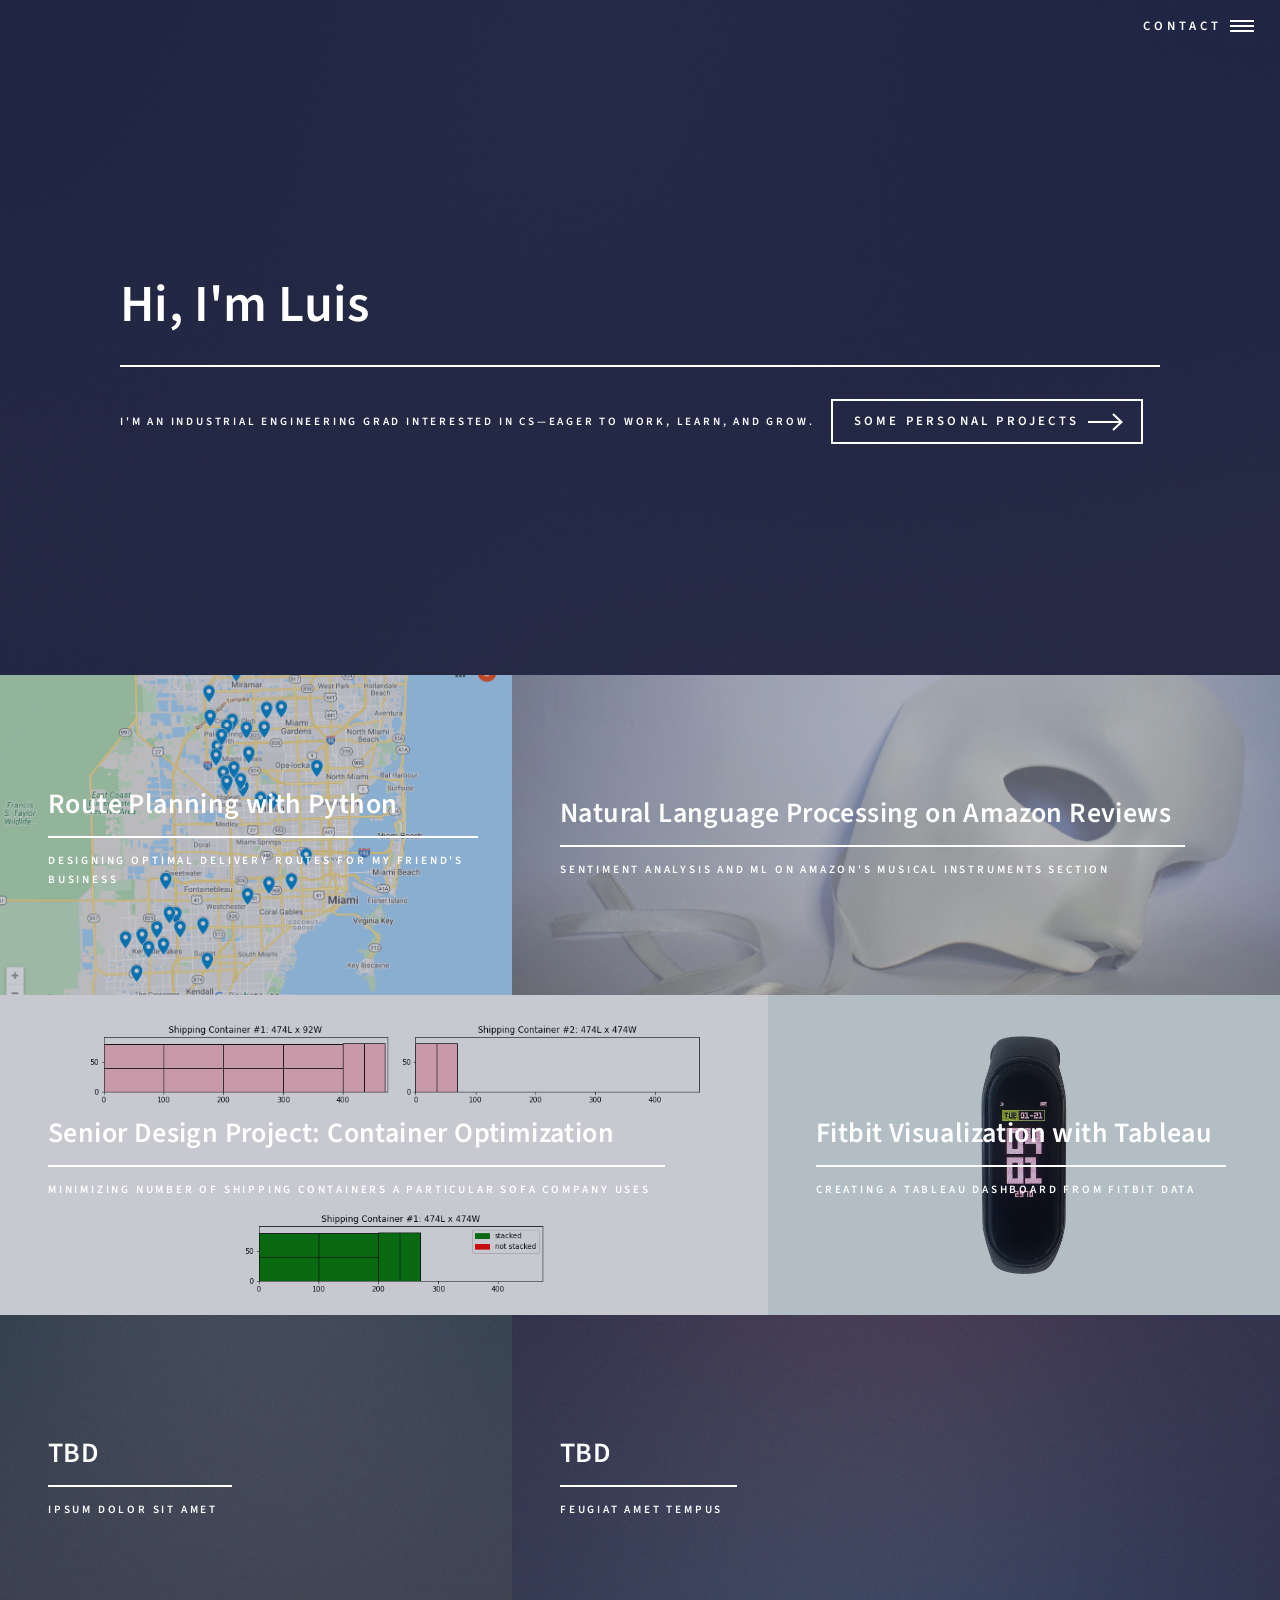
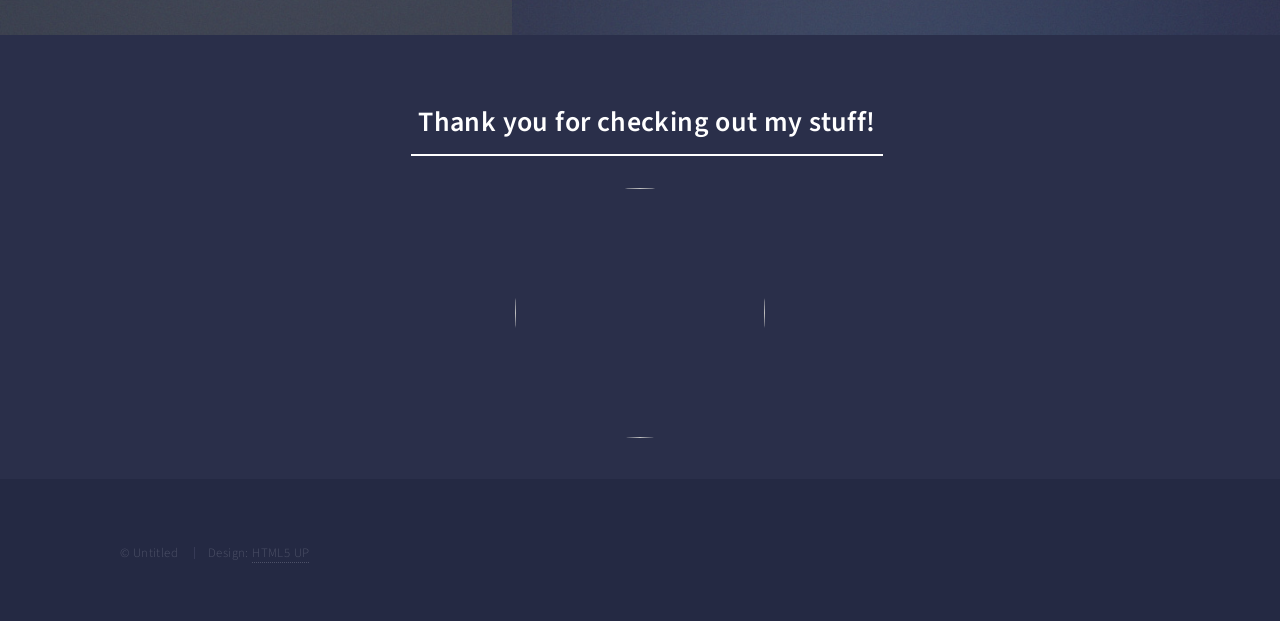
==== commit 48207d23: "Update index.html" ====
--- a/index.html
+++ b/index.html
@@ -49,7 +49,7 @@
 					<h1>Hi, I'm Luis</h1>
 				</header>
 				<div class="content">
-					<p>An Industrial Engineering grad eager to work, learn, and grow. <br>
+					<p>I'm an Industrial Engineering grad interested in CS—eager to work, learn, and grow. <br>
 
 					<ul class="actions">
 						<li><a href="#one" class="button next scrolly">Some personal projects</a></li>
@@ -68,7 +68,7 @@
 						<img src="images/deliverymap.png" alt="" />
 					</span>
 					<header class="major">
-						<h3><a href="bf2.html" class="link">Route Planning with Python</a></h3>
+						<h3><a href="delivery-python.html" class="link">Route Planning with Python</a></h3>
 						<p>Designing optimal delivery routes for my friend's business</p>
 					</header>
 				</article>
@@ -77,7 +77,7 @@
 						<img src="images/tamara-gak-1vZAezBEADw-unsplash.jpg" alt="" />
 					</span>
 					<header class="major">
-						<h3><a href="amazon.html" class="link">Natural
+						<h3><a href="amazon-sentiment-ml.html" class="link">Natural
 								Language Processing on Amazon Reviews</a>
 						</h3>
 						<p>Sentiment analysis and ML on Amazon's Musical Instruments section</p>
@@ -88,7 +88,7 @@
 						<img src="images/floor_loading_only.png" alt="" />
 					</span>
 					<header class="major">
-						<h3><a href="seniordesign.html" class="link">Senior Design Project: Container Optimization</a></h3>
+						<h3><a href="ucf-senior-design.html" class="link">Senior Design Project: Container Optimization</a></h3>
 						<p>Minimizing number of shipping containers a particular sofa company uses</p>
 					</header>
 				</article>
@@ -97,7 +97,7 @@
 						<img src="images/kiran-ck-UkO7K1CPFS8-unsplash.jpg" alt="" />
 					</span>
 					<header class="major">
-						<h3><a href="fitbit-data-visualization.html" class="link">Fitbit Visualization with Tableau</a>
+						<h3><a href="fitbit-tableau.html" class="link">Fitbit Visualization with Tableau</a>
 						</h3>
 						<p>Creating a Tableau dashboard from Fitbit data</p>
 					</header>
@@ -107,7 +107,7 @@
 						<img src="images/pic05.jpg" alt="" />
 					</span>
 					<header class="major">
-						<h3><a href="landing.html" class="link">TBD</a></h3>
+						<h3><a style="pointer-events: none; cursor: default;" href="javascript:void(0);" class="link">TBD</a></h3>
 						<p>Ipsum dolor sit amet</p>
 					</header>
 				</article>
@@ -116,7 +116,7 @@
 						<img src="images/pic06.jpg" alt="" />
 					</span>
 					<header class="major">
-						<h3><a href="landing.html" class="link">TBD</a></h3>
+						<h3><a style="pointer-events: none; cursor: default;" href="javascript:void(0);" class="link">TBD</a></h3>
 						<p>Feugiat amet tempus</p>
 					</header>
 				</article>
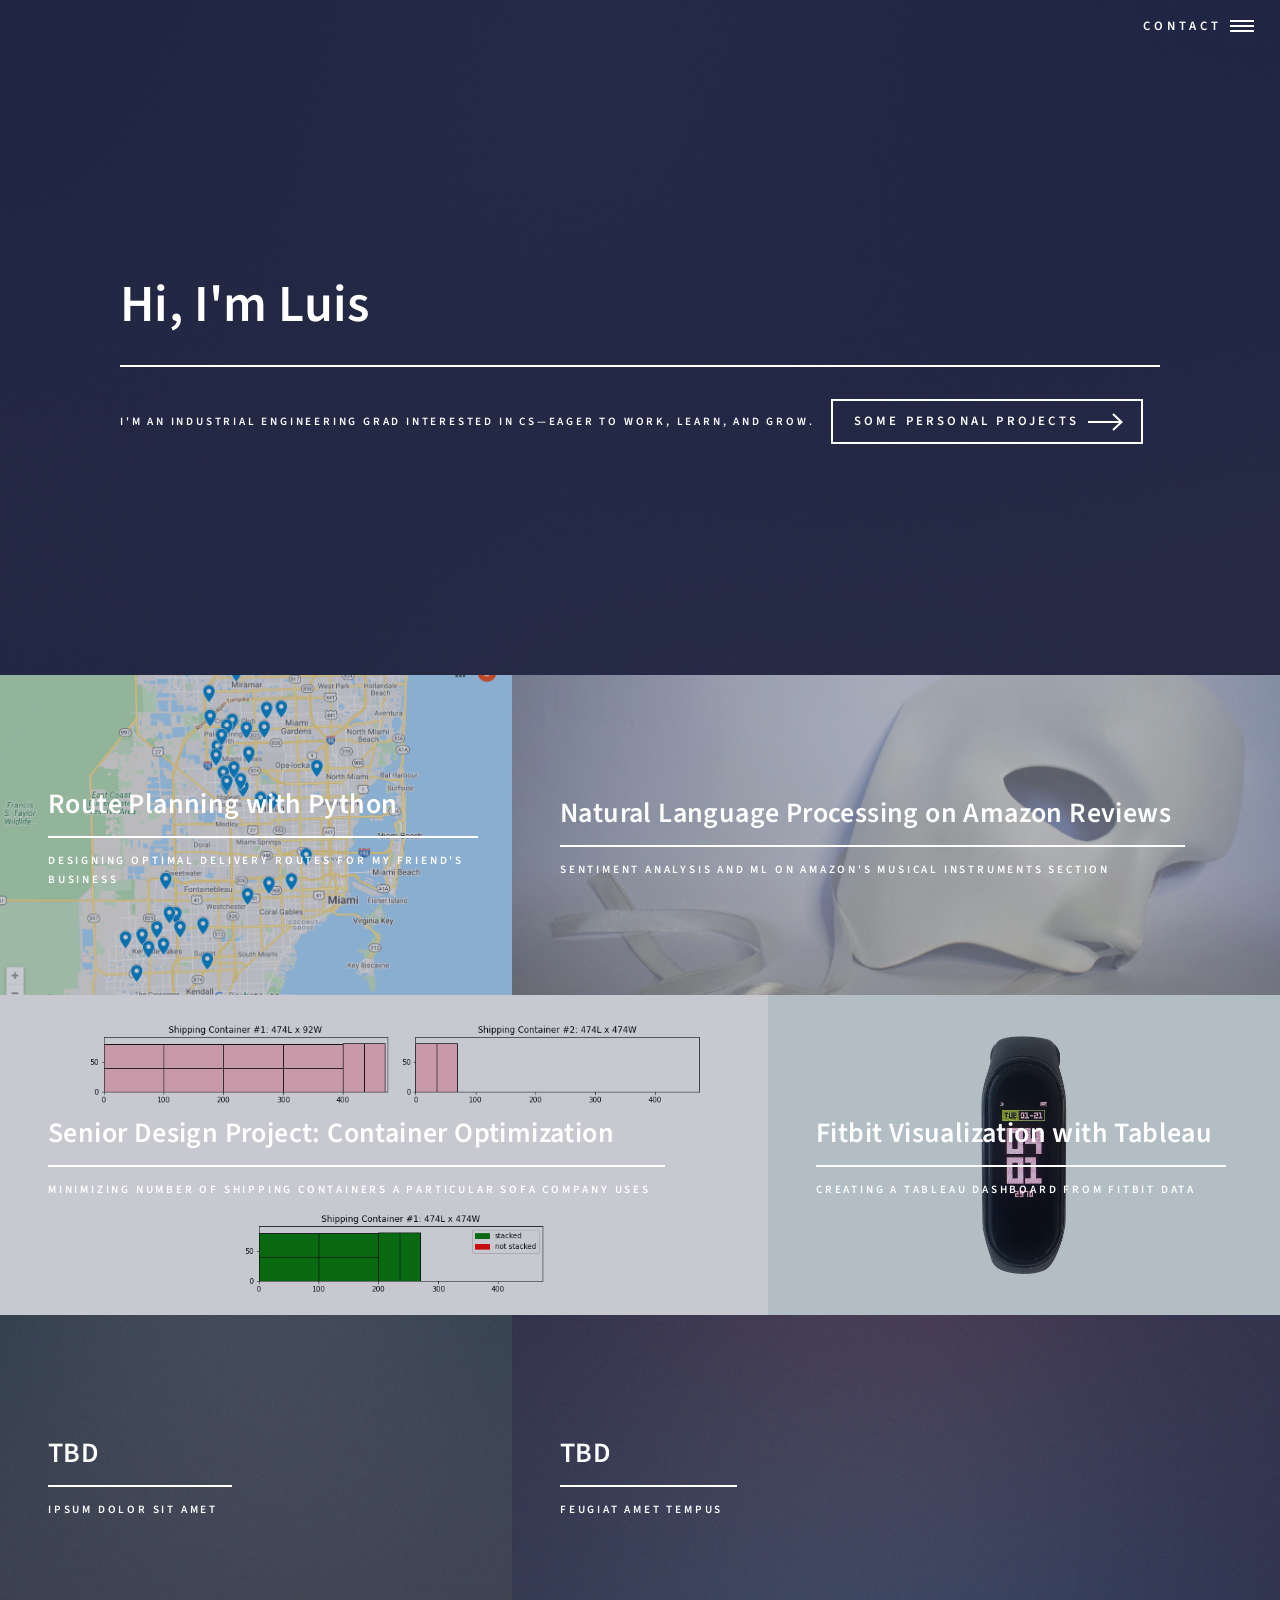
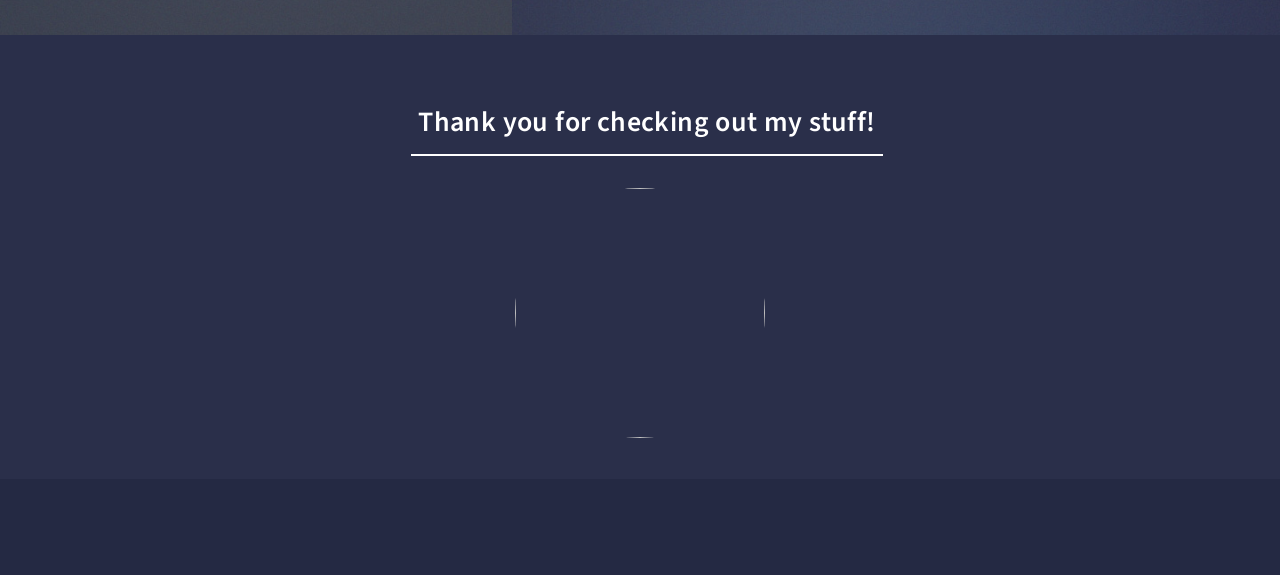
==== commit c1ea8527: "Update index.html" ====
--- a/index.html
+++ b/index.html
@@ -160,10 +160,7 @@
 					<li><a href="#" class="icon brands alt fa-github"><span class="label">GitHub</span></a></li>
 					<li><a href="#" class="icon brands alt fa-linkedin-in"><span class="label">LinkedIn</span></a></li>
 				</ul> -->
-				<ul class="copyright">
-					<li>&copy; Untitled</li>
-					<li>Design: <a href="https://html5up.net">HTML5 UP</a></li>
-				</ul>
+				
 			</div>
 		</footer>
 
